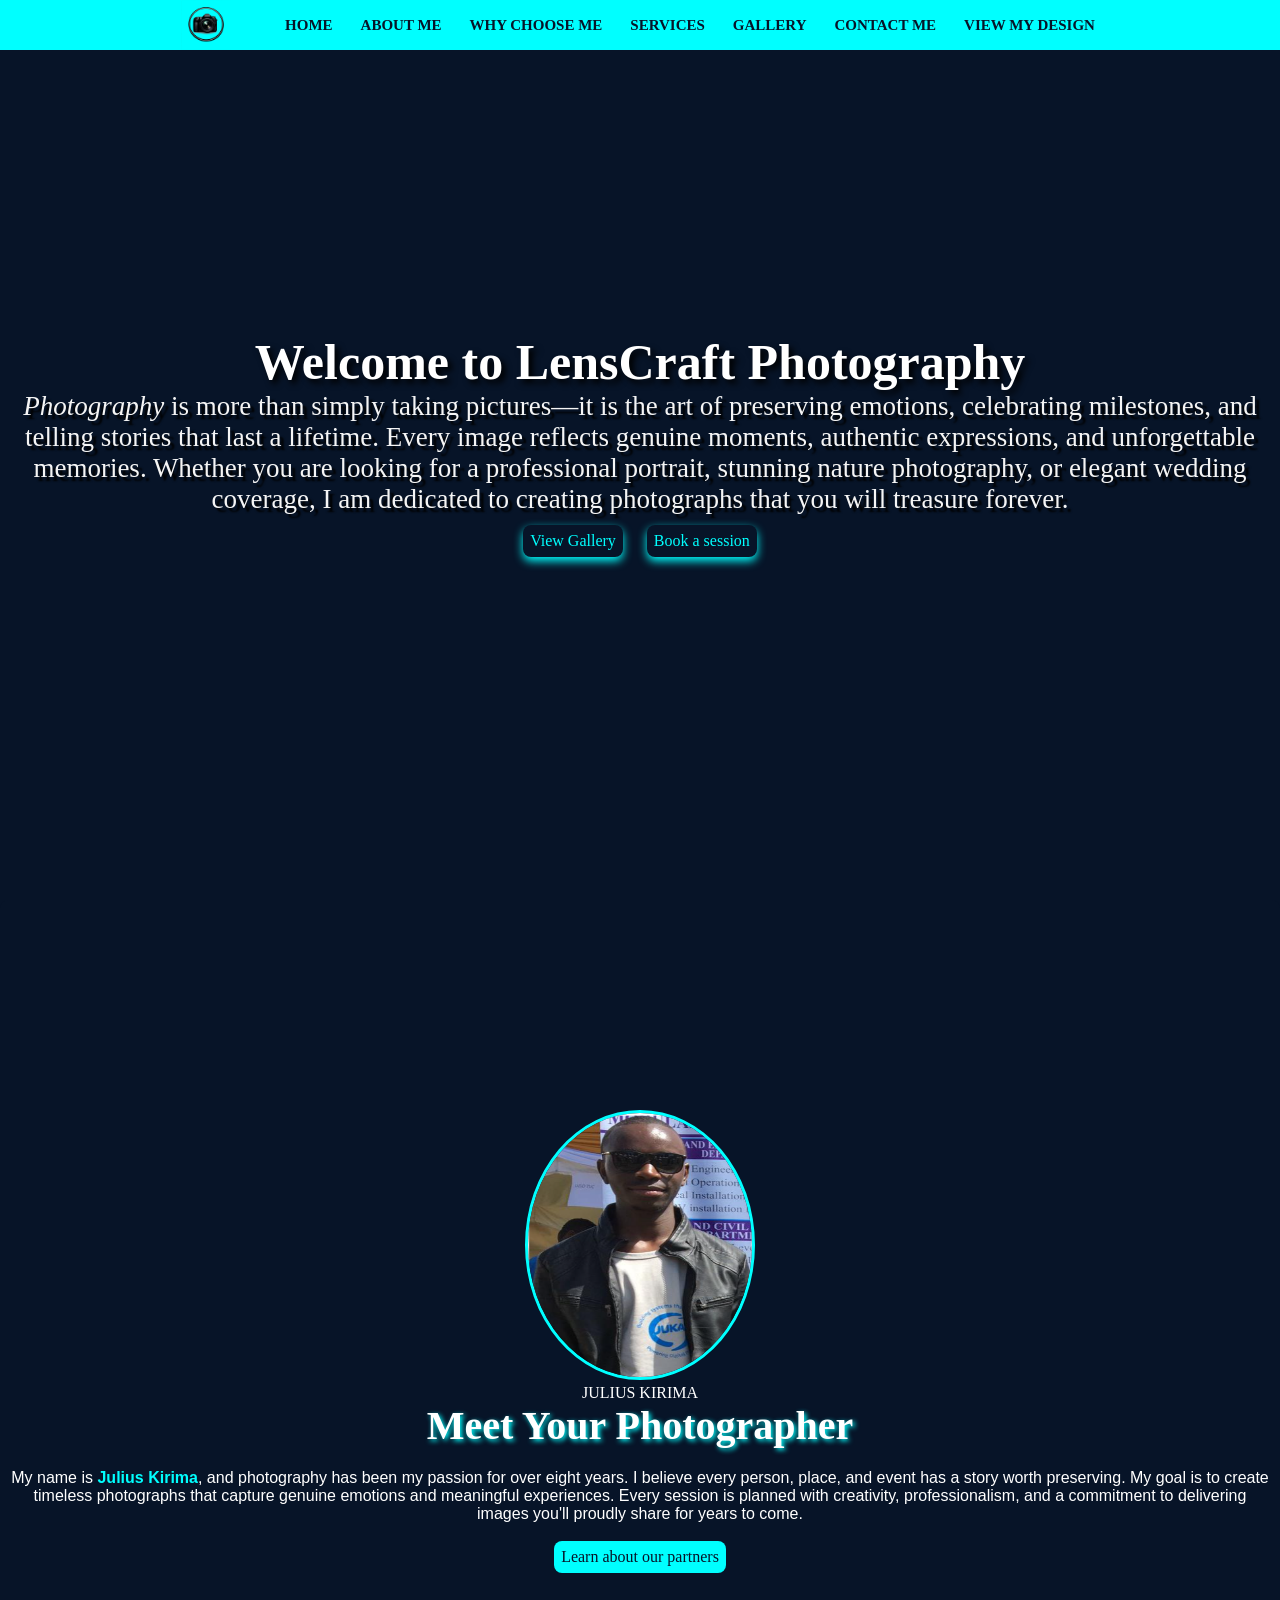
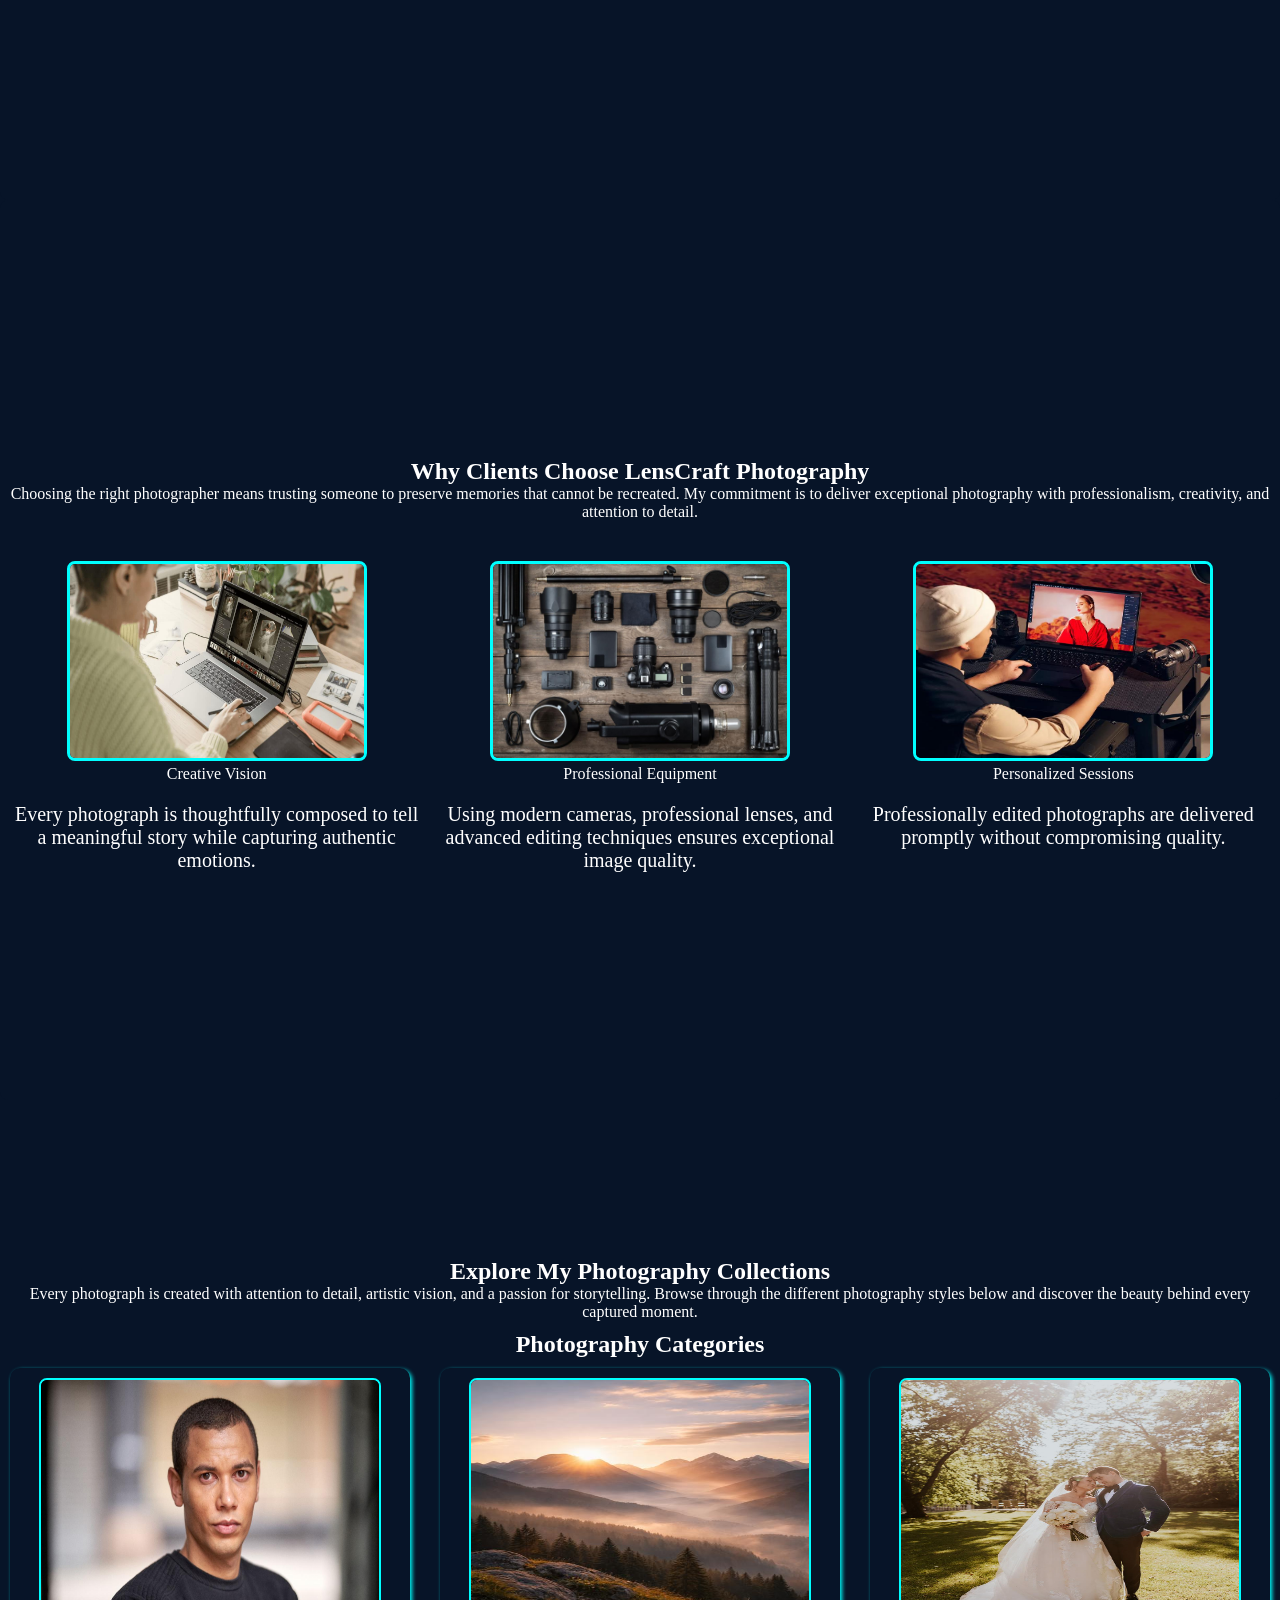
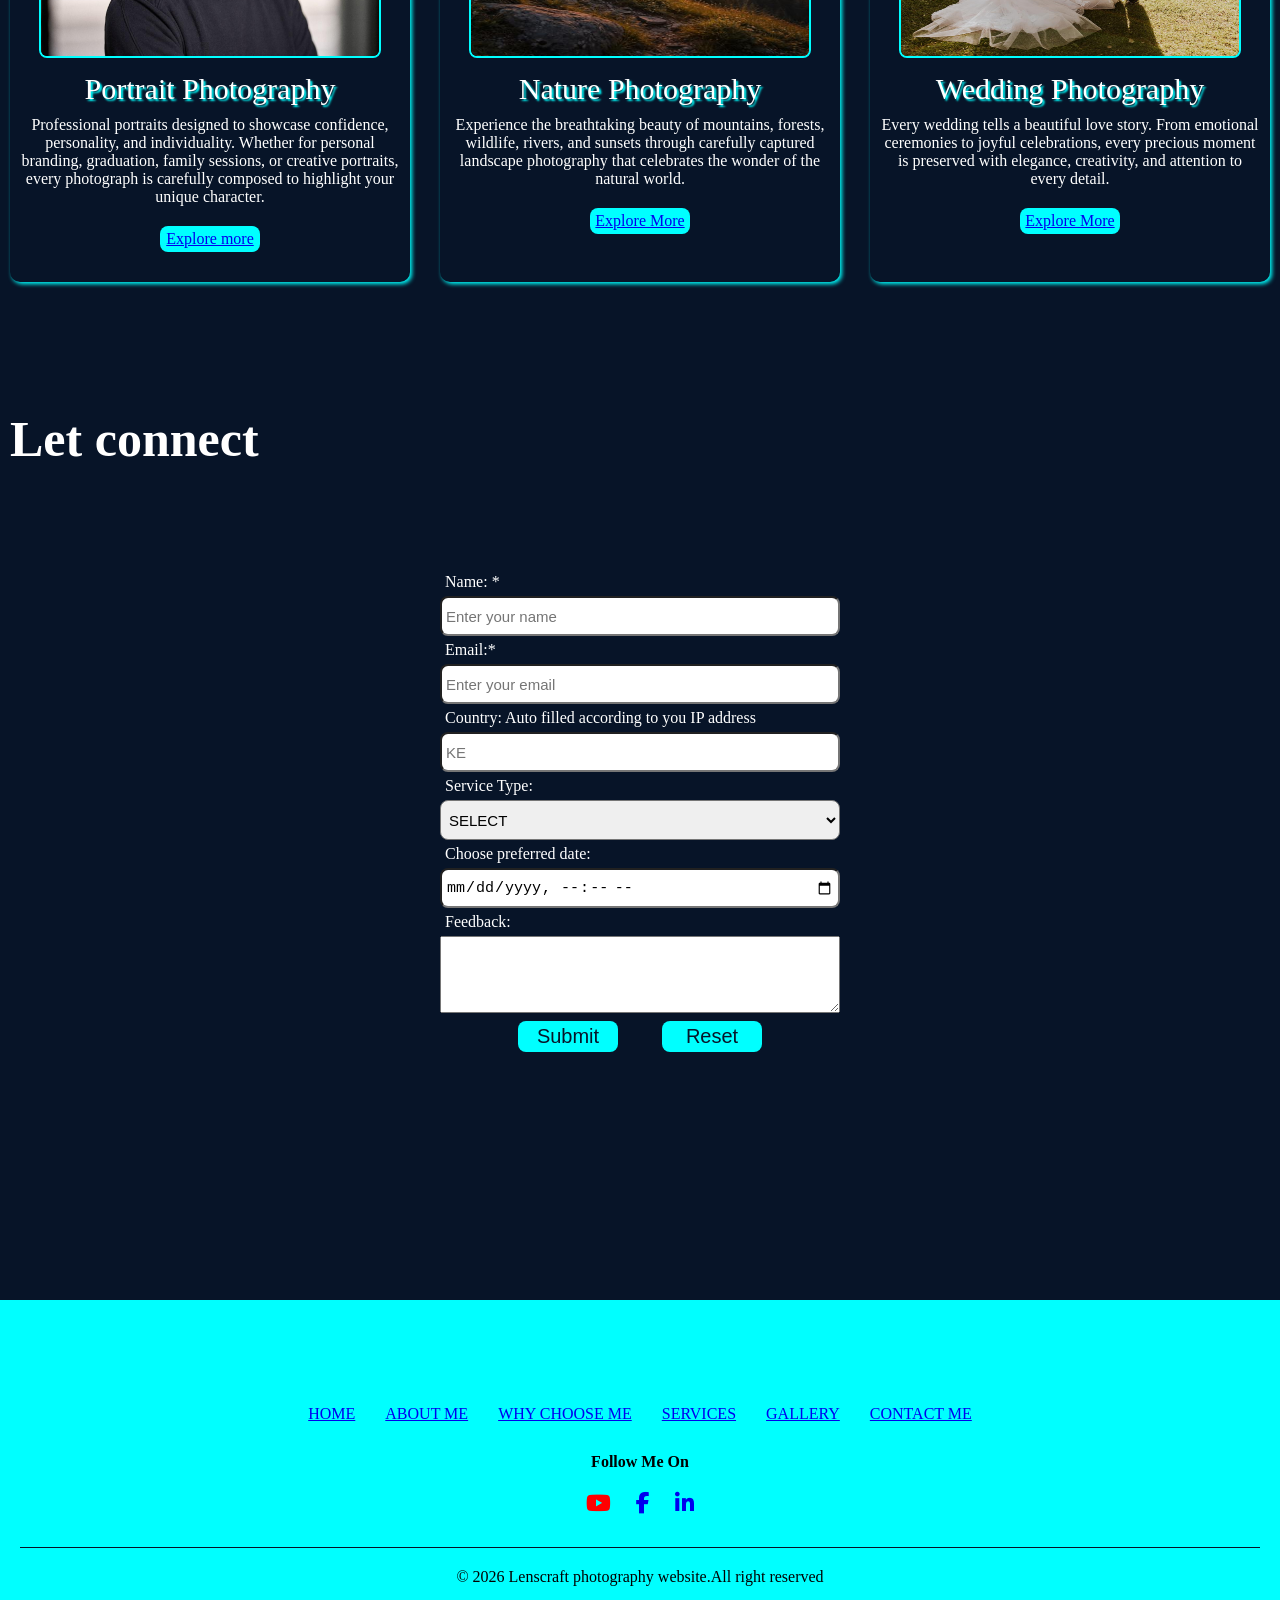
==== index.html @ 9c487fc6 "changing logo and other image directory for them to display" ====
<!DOCTYPE html>
<html lang="en">

    <head>
        <meta charset="UTF-8">
        <meta name="viewport" content="width=device-width, initial-scale=1.0">
        <link rel="shortcut icon" href="../images/favicon.ico" type="image/x-icon">
        <title>Lenscraft photography website</title>

        <link rel="stylesheet" href="./css/styles.css">

        <link rel="stylesheet"
href="https://cdnjs.cloudflare.com/ajax/libs/font-awesome/6.7.2/css/all.min.css">
        
    </head>

    <body>

        <!-- NAV LINKS -->
        <header class="header">
            <div class="log-div">
                <img class="logo" src="./images/logo.png" alt="">
            </div>
            <nav class="nav">
                <ul>
                    <li><a href="#home">HOME</a></li>
                    <li><a href="#about">ABOUT ME</a></li>
                    <li><a href="#whychooseme">WHY CHOOSE ME</a></li>
                    <li><a href="#services">SERVICES</a></li>
                    <li><a href="./gallery.html">GALLERY</a></li>
                    <li><a href="#contact">CONTACT ME</a></li>
                    <li><a href="./design.html">VIEW MY DESIGN</a></li>
                </ul>
            </nav>
        </header>

        <!-- MAIN CONTENT -->

        <main class="main-container">

            <!-- HOME -->
            <section id="home">
                <div class="home">

                    <div class="home-content">

                        <h1 class="welcome-title">
                            Welcome to LensCraft Photography
                        </h1>

                        <p class="welcome-message">
                            <em>Photography</em> is more than simply taking
                            pictures—it is the art of preserving emotions,
                            celebrating milestones, and telling stories that
                            last a lifetime. Every image reflects genuine
                            moments, authentic expressions, and
                            unforgettable memories. Whether you are looking
                            for a
                            professional portrait, stunning nature
                            photography, or elegant wedding coverage, I am
                            dedicated
                            to creating photographs that you will treasure
                            forever.
                        </p>

                        <div class="home btn">
                            <a href="./gallery.html">View Gallery</a>

                            <a href="./index.html#contact">Book a session</a>
                        </div>

                    </div>

                </div>
            </section>

            <!-- ABOUT -->

            <section id="about">
                <div class="about">

                    <div class="about-image">
                        <figure>
                            <img id="about-image" src="/images/about-the-photographer/about.png" alt="AUTHOR IMAGE">
                            <figcaption>JULIUS KIRIMA</figcaption>
                        </figure>
                    </div>

                    <div class="about-p-descr">
                        <h1 class="about-title">Meet Your Photographer </h1>

                        <p class="about-message">
                            My name is <span class="author-name"><strong>Julius Kirima</strong></span>, and photography has been
                            my passion for over eight years. I believe
                            every person, place, and event has a story worth
                            preserving. My goal is to create timeless
                            photographs that capture genuine emotions and
                            meaningful experiences. Every session is
                            planned with creativity, professionalism, and a
                            commitment to delivering images you'll proudly
                            share for years to come.
                        </p>
                    </div>

                    <div class="about-btn">
                        <a href="https://www.jukatech.com"
                            target="_blank">Learn about our partners</a>
                    </div>

                </div>
            </section>

            <!-- WHY CHOOSE ME -->

            <section id="whychooseme">
                <div class="whychooseme">

                    <h1 class="whychooseme-title">Why Clients Choose
                        LensCraft Photography</h1>

                    <p class="whychooseme-message">
                        Choosing the right photographer means trusting someone to preserve memories
                        that cannot be
                        recreated. My commitment is to deliver exceptional
                        photography with professionalism, creativity,
                        and attention to detail.
                    </p>

                    <div class="whychooseme-cards-main">
                        
                            <div class="whychooseme-card">
                                <figure>
                                    <img class="wcm-image" src="/images/why-choose-me/wcm1.png" alt="">
                                    <figcaption>Creative Vision</figcaption>
                                </figure>

                                <p class="whychooseme-card-message">
                                    Every photograph is thoughtfully composed to
                                    tell a meaningful story while capturing
                                    authentic
                                    emotions.
                                </p>
                            </div>

                        
                            <div class="whychooseme-card">
                            <figure>
                                <img class="wcm-image" src="/images/why-choose-me/wcm3.png" alt="">
                                <figcaption>Professional Equipment </figcaption>
                            </figure>

                            <p class="whychooseme-card-message">
                                Using modern cameras, professional lenses,
                                and advanced editing techniques ensures
                                exceptional image quality.
                            </p>
                            </div>

                            <div class="whychooseme-card">
                            <figure>
                                <img class="wcm-image" src="/images/why-choose-me/wcm2.png" alt="">
                                <figcaption>Personalized Sessions </figcaption>
                            </figure>

                            <p class="whychooseme-card-message">
                                Professionally edited photographs are
                                delivered promptly without compromising
                                quality.
                            </p>
                            </div>
                        

                        
                    </div>

                </div>
            </section>

            <!-- SERVICES -->


            <section id="services">
                <div class="services">
                    <h1 class="services-title">Explore My Photography Collections</h1>

                    <p class="services-message">
                        Every photograph is created with attention to detail, artistic vision, and a passion for storytelling.
                        Browse through the different photography styles below and discover the beauty behind every captured moment.
                    </p>

                    <div class="services-cards-main">

                        <h2 class="services-cards-title">Photography Categories</h2>

                        <div class="services-card-submain">

                            <div class="services-card">
                                <figure>
                                    <img class="service-image" src="images/services-images/potrait.png" alt="">
                                    <figcaption>Portrait Photography</figcaption>
                                </figure>
                                
                                <p class="services-card-message">
                                    Professional portraits designed to showcase confidence, personality, and individuality.
                                    Whether for personal branding, graduation, family sessions, or creative portraits, every
                                    photograph is carefully composed to highlight your unique character.
                                </p>

                                <div class="services-btn">
                                    <a href="./gallery.html/#nature">Explore more</a>
                                </div>
                            
                            </div>

                            <div class="services-card">
                                <figure>
                                    <img class="service-image" src="/images/services-images/nature.png" alt="">
                                    <figcaption>Nature Photography</figcaption>
                                </figure>

                                <p class="services-card-message">
                                    Experience the breathtaking beauty of mountains, forests, wildlife, rivers, and sunsets
                                    through carefully captured landscape photography that celebrates the wonder of the natural world.
                                </p>

                                <div class="services-btn">
                                    <a href="./gallery.html/#nature">Explore More</a>
                                </div>
                            </div>

                            <div class="services-card">
                                <figure>
                                    <img class="service-image" src="/images/services-images/wedding.png" alt="">
                                    <figcaption>Wedding Photography</figcaption>
                                </figure>

                                <p class="services-card-message">
                                    Every wedding tells a beautiful love story. From emotional ceremonies to joyful celebrations,
                                    every precious moment is preserved with elegance, creativity, and attention to every detail.
                                </p>

                                <div class="services-btn">
                                    <a href="./gallery.html/#wedding">Explore More</a>
                                </div>
                            </div>

                        </div>
                    </div>
                </div>
            </section>

            <!-- CONTACT -->

            <section id="contact">
                <h1 class="contact-title">Let connect</h1>

                <div class="contact-form">

                    <label for="name" >Name: <span class="mandatory">*</span></label>
                    <input type="text" name="name" placeholder="Enter your name">

                    <label for="email">Email:<span class="mandatory">*</span></label>
                    <input type="email" name="email" placeholder="Enter your email">

                    <label for="country">Country: <span>Auto filled according to you IP address</span></label>
                    <input type="text" name="country" placeholder="KE" readonly>

                    <label for="service_type">Service Type:</label>
                    <select name="" id="contact-select">
                        <option value="">SELECT</option>
                        <option value="">FOR POTRAIT GALLERY</option>
                        <option value="">FOR WEDDING GALLERY</option>
                        <option value="">FOR NATURE GALLERY</option>
                        <option value="">OTHERS</option>
                    </select>

                    <label for="date">Choose preferred date:</label>
                    <input type="datetime-local" name="date">

                    <label for="message">Feedback:</label>
                    <textarea
                        name="message"
                        id="message"
                        placeholder="Tell me about your photography needs....."
                        rows="5"
                        cols="10">
                    </textarea>

                    <div class="contact-btn">
                        <button type="submit">Submit</button>
                    <button type="reset">Reset</button>
                    </div>
                    

                </div>
            </section>


            <!-- TODO  UNCOMMENT STATISTICS PART AND IMPLEMENT STYLES AND CHANGE IT LOCATION {ON TOP OF  CONTACT} -->

            <!-- STATISTICS

            <section id="statistics" class="statistics">

                <div class="statistics-card-main">

                    <h1 class="statistics-title">
                        Photography in Numbers
                    </h1>

                    <div class="statistics-card-submain">

                        <div class="statistics-card">
                            <h1 class="statistics-numbers">250+</h1>
                            <p class="statistics-descri">
                                Photography Sessions Completed
                            </p>
                        </div>

                        <div class="statistics-card">
                            <h1 class="statistics-numbers">1,200+</h1>
                            <p class="statistics-descri">
                                Photos Professionally Edited
                            </p>
                        </div>

                        <div class="statistics-card">
                            <h1 class="statistics-numbers">150+</h1>
                            <p class="statistics-descri">
                                Happy Clients
                            </p>
                        </div>

                        <div class="statistics-card">
                            <h1 class="statistics-numbers">8 years</h1>
                            <p class="statistics-descri">
                                Professional Experience
                            </p>
                        </div>

                    </div>
                </div>
            </section> -->

            <!-- FOOTER -->

            <footer>

                <div class="footer-main">

                    <img src="" alt="">

                    <div class="footer-nav-links">

                        <nav class="nav">
                            <a href="#home">HOME</a>
                            <a href="#about">ABOUT ME</a>
                            <a href="#whychooseme">WHY CHOOSE ME</a>
                            <a href="#services">SERVICES</a>
                            <a href="./gallery.html">GALLERY</a>
                            <a href="#contact">CONTACT ME</a>
                        </nav>

                    </div>

                    <div class="socials">
                        <h4 class="socials-title">Follow Me On</h4>

                        <div class="social-links">
                            <a href="https://www.youtube.com/channel/UC29_c5T62keqrEcBODgGKAg" target="_blank">
                                <i class="fa-brands fa-youtube"></i>
                            </a>

                            <a href="https://www.facebook.com/people/JUKA/61587503739436/"  target="_blank">
                                <i class="fa-brands fa-facebook-f"></i>
                            </a>

                            <a href="https://www.linkedin.com/in/julius-kirima-324525351/?isSelfProfile=false"  target="_blank">
                                <i class="fa-brands fa-linkedin-in"></i>
                            </a>
                        </div>
                    </div>

                    <div class="copyrights">
                        <p class="copyright-des">
                            &copy; 2026 Lenscraft photography website.All right reserved
                        </p>
                    </div>

                </div>

            </footer>

        </main>

    </body>

</html>
---- css/styles.css ----
:root {
    --secondary-color :aqua;
    --primary-color:#071428;
    --bg-color:#ffffff ;
    --margin:0 auto;
    --margin-1:0;
    --padding-1:0;
}

* {
    box-sizing: border-box;
    padding: var(--padding-1);
    margin: var(--margin-1);
    
}

body {
    background-color: var(--primary-color);
}

.header {
    display: flex;
    background-color: var(--secondary-color);
    justify-content: center;
    align-items: center;

    /* FIXED HEADER */
    position: fixed;
    top: 0;
    left: 0;
    width: 100%;
    z-index: 1000;
    
    
}
nav ul {
    display: flex;
    gap: 20px;
}

.logo {
    width: 50px;
    height: 50px;
    margin-right: 50px;
    float: left;
}



nav ul li {
    list-style-type: none;
}

nav ul li a {
    text-decoration: none;
    padding: 4px;
    font-size: 15px;
    color: var(--primary-color);
    font-weight: 800;
    
}

nav ul li a:hover {
    background-color: var(--primary-color);
    color: white;
    padding: 7px;
    border-radius: 8px;
    
}



/* MAIN CONTENT */
.main-container {
    background-color:var(--primary-color);
    width: 100%;
}

/* HOME */

#home {
    background-image: url(../images/landing-page/landing.png);
    height: 100vh;
    background-size: cover;
    background-position: center;
    background-repeat: no-repeat;

    display: flex;
    justify-content: center;
    align-items: center;
    
}

.home-content {
    text-align: center;
    
}

.home-content h1 {
    color: #ffffff;
    font-size: 50px;
    text-shadow: 4px 4px 6px black;


}

.home-content p {
    color: #f5f5f5;
    font-size: 27px;
    text-shadow: 4px 4px 2px black;
}



.home-content a {
    text-decoration: none;
    color:var(--secondary-color);
    background-color: var(--primary-color);
    padding: 7px;
    border-radius: 8px;
    display: inline-block;
    margin: 10px 10px;
    box-shadow: 0px 4px 10px var(--secondary-color);
    
}


/* ABOUT */

#about {
    min-height: 100vh;
    background-color: var(--primary-color);
    display: flex;
    justify-content: center;
    align-items: center;
    
    border-radius: 8px;
    padding: 10px;
           
}

.about {
    text-align: center;
    color: white;
    
}

.author-name {
    color: var(--secondary-color);
}

.about-title {
    font-size: 40px;
    text-shadow: 2px 2px 5px var(--secondary-color);
}                    

#about-image {
    width: 230px;
    height: 270px;
    border-radius: 50%;
    border: 3px solid var(--secondary-color);
    
}

.about-btn a {
    display: inline-block;
    background-color: var(--secondary-color);
    padding: 7px;
    border-radius: 8px;
    margin: 18px 0;
    text-decoration: none;
    color: var(--primary-color);

}


.about-message {
    display: inline-block;
    margin-top: 20px;
    font-family: 'Trebuchet MS', 'Lucida Sans Unicode', 'Lucida Grande', 'Lucida Sans', Arial, sans-serif;
}


/* WHY CHOOSE ME */

#whychooseme {
    min-height: 100vh;
    background-color: var(--primary-color);
    display: flex;
    justify-content: center;
    align-items: center;
    
    border-radius: 8px;
    padding: 10px;
    
}

.whychooseme {
    text-align: center;
    color: white;
}

.whychooseme-title {
    margin-top: 30px;
}

.whychooseme-message {
    
}

.whychooseme-cards-main{
    display: grid;
    grid-template-columns: repeat(auto-fit , minmax(300px, 1fr));
    gap: 10px;
    margin-top: 40px;
    
    

}

.whychooseme-card {

}

.whychooseme-card figcaption{
    
}

.whychooseme-card-message {
    font-size: 20px;
    margin-top: 20px;
}

.wcm-image {
    width: 300px;
    height: 200px;
    border: 3px solid var(--secondary-color);
    border-radius: 8px;

}

/* SERVICES */

#services {

    min-height: 100vh;
    background-color: var(--primary-color);
    display: flex;
    justify-content: center;
    align-items: center;
    
    
    padding: 10px;

}

.services {

    text-align: center;
    color: white;

}

.services-title {
    
    margin-top: 40px;

}

.services-message {

    
}



.services-cards-main {

    


}

.services-cards-title {

    margin: 10px;
}

.services-card-submain {

    display: grid; 
    grid-template-columns: repeat(auto-fit , minmax(300px , 1fr));
    gap: 30px;

}

.services-card {

    padding: 10px;
    box-shadow: 2px 2px 4px var(--secondary-color);
    border-radius: 10px;

}

.service-image {

    width:90% ;
    height: 280px;
    border-radius:8px ;
    border: 2px solid var(--secondary-color);

}

.services-card figcaption {
    margin: 10px;
    font-size: 30px;
    text-shadow: 2px 2px 2px var(--secondary-color);

}

.services-card-message {

}

.services-btn {
    background-color: var(--secondary-color);
    width: 100px;
    padding: 4px;
    margin: 20px auto;
    border-radius: 8px;

}

/* CONTACT */

#contact {

    min-height: 100vh;
    background-color: var(--primary-color);
    /* display: flex;
    justify-content: center;
    align-items: center; */
    
    
    
    padding: 10px;

}

.contact-title {
    margin: 0 auto;
    font-size: 50px;
    color: white;
}

.contact-form {

    color: white;
    display: flex;
    justify-content: center;
    
    flex-direction: column;
    width: 400px;

    margin: 100px auto;

    
}

.contact-form label {
    margin: 5px;
}

.contact-form input,#contact-select {
    padding: 4px;
    width: 400px;
    border-radius: 8px;
    height: 40px;
    font-size: 15px;
}


.contact-btn {
    margin: 8px auto;
    
}


.contact-btn button {
    padding: 4px;
    margin: 0 20px;
    width: 100px;
    font-size: 20px;
    background-color: var(--secondary-color);
    color: var(--primary-color);
    border: none;
    border-radius: 8px;
}

/* FOOTER */

.footer-main {
    min-height: 40vh;
    background-color: aqua;
    display: flex;
    flex-direction: column;
    justify-content: center;
    align-items: center;
    gap: 30px;
    padding: 50px 20px;
    
}

.footer-nav-links .nav {
    display: flex;
    gap: 30px;
    justify-content: center;
    flex-wrap: wrap;
}

.socials {
    text-align: center;
}

.socials {
    text-align: center;
}

.socials-title {
    margin-bottom: 20px;
}

.social-links {
    display: flex;
    justify-content: center;
    gap: 25px;
}

.social-links a {
   
    font-size: 22px;
    transition: 0.3s ease;
}

.fa-youtube {
    color: red;
}

.copyrights {
    text-align: center;
    width: 100%;
    border-top: 1px solid var(--primary-color);
    padding-top: 20px;
}


/* GALLERY */





.portraits,
.nature,
.wedding {
    display: grid;
    grid-template-columns: repeat(auto-fit, minmax(280px, 1fr));
    gap: 20px;
    margin-bottom: 40px;
}


.portraits-image-cards,
.nature-image-cards,
.wedding-image-cards {
    
    overflow: hidden;
    border-radius: 15px;
    cursor: pointer;
    box-shadow: 0 5px 10px var(--secondary-color);
}


.portraits-image-cards img,
.nature-image-cards img,
.wedding-image-cards img {
    width: 100%;
    height: 350px;
    object-fit: cover;
    
}


/* PROJECT DESIGN */

.design-main {
    min-height: 100vh;
    background-color: var(--primary-color);
    color: white;
    padding: 50px 20px;
}

.design-section,
.design-notes,
.development-steps {
    width: 1100px;
    margin: 0 auto 50px;
    text-align: center;
}

.design-section h1,
.design-notes h2,
.development-steps h2 {
    margin-bottom: 20px;
    color: var(--secondary-color);
}

.design-section p {
    width: 800px;
    margin: 0 auto 30px;
    line-height: 1.2;
    font-size: 21px;
}

.design-image {
    width: 80%;
    
    border: 4px solid var(--secondary-color);
    border-radius: 10px;
    box-shadow: 0 8px 20px var(--secondary-color);
}

.design-notes ul,.development-steps ol {
    width: 700px;
    margin: 30px auto;
    text-align: left;
    
    font-size: 20px;
    background: rgba(255,255,255,.05);
    padding: 30px 50px;
    border-left: 5px solid var(--secondary-color);
    border-radius: 8px;
}

.design-notes li,
.development-steps li {
    margin-bottom: 10px;
}
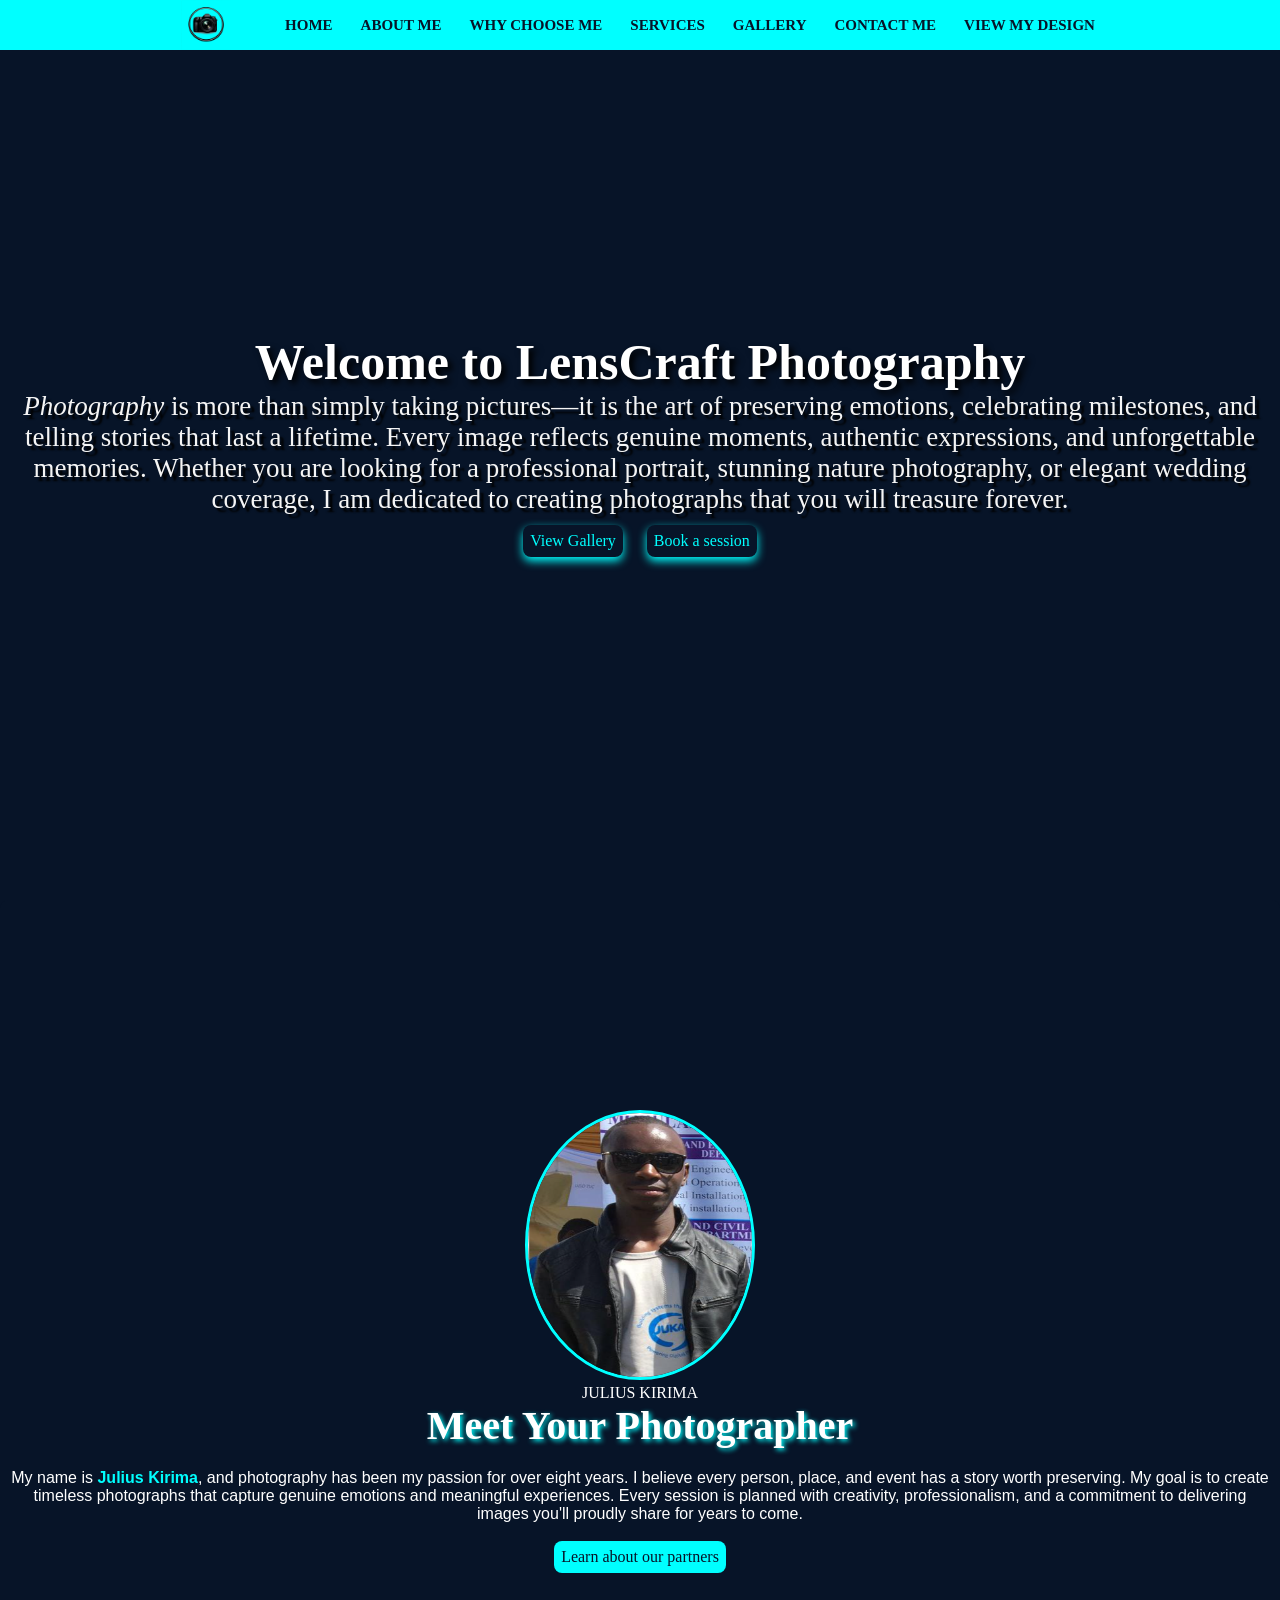
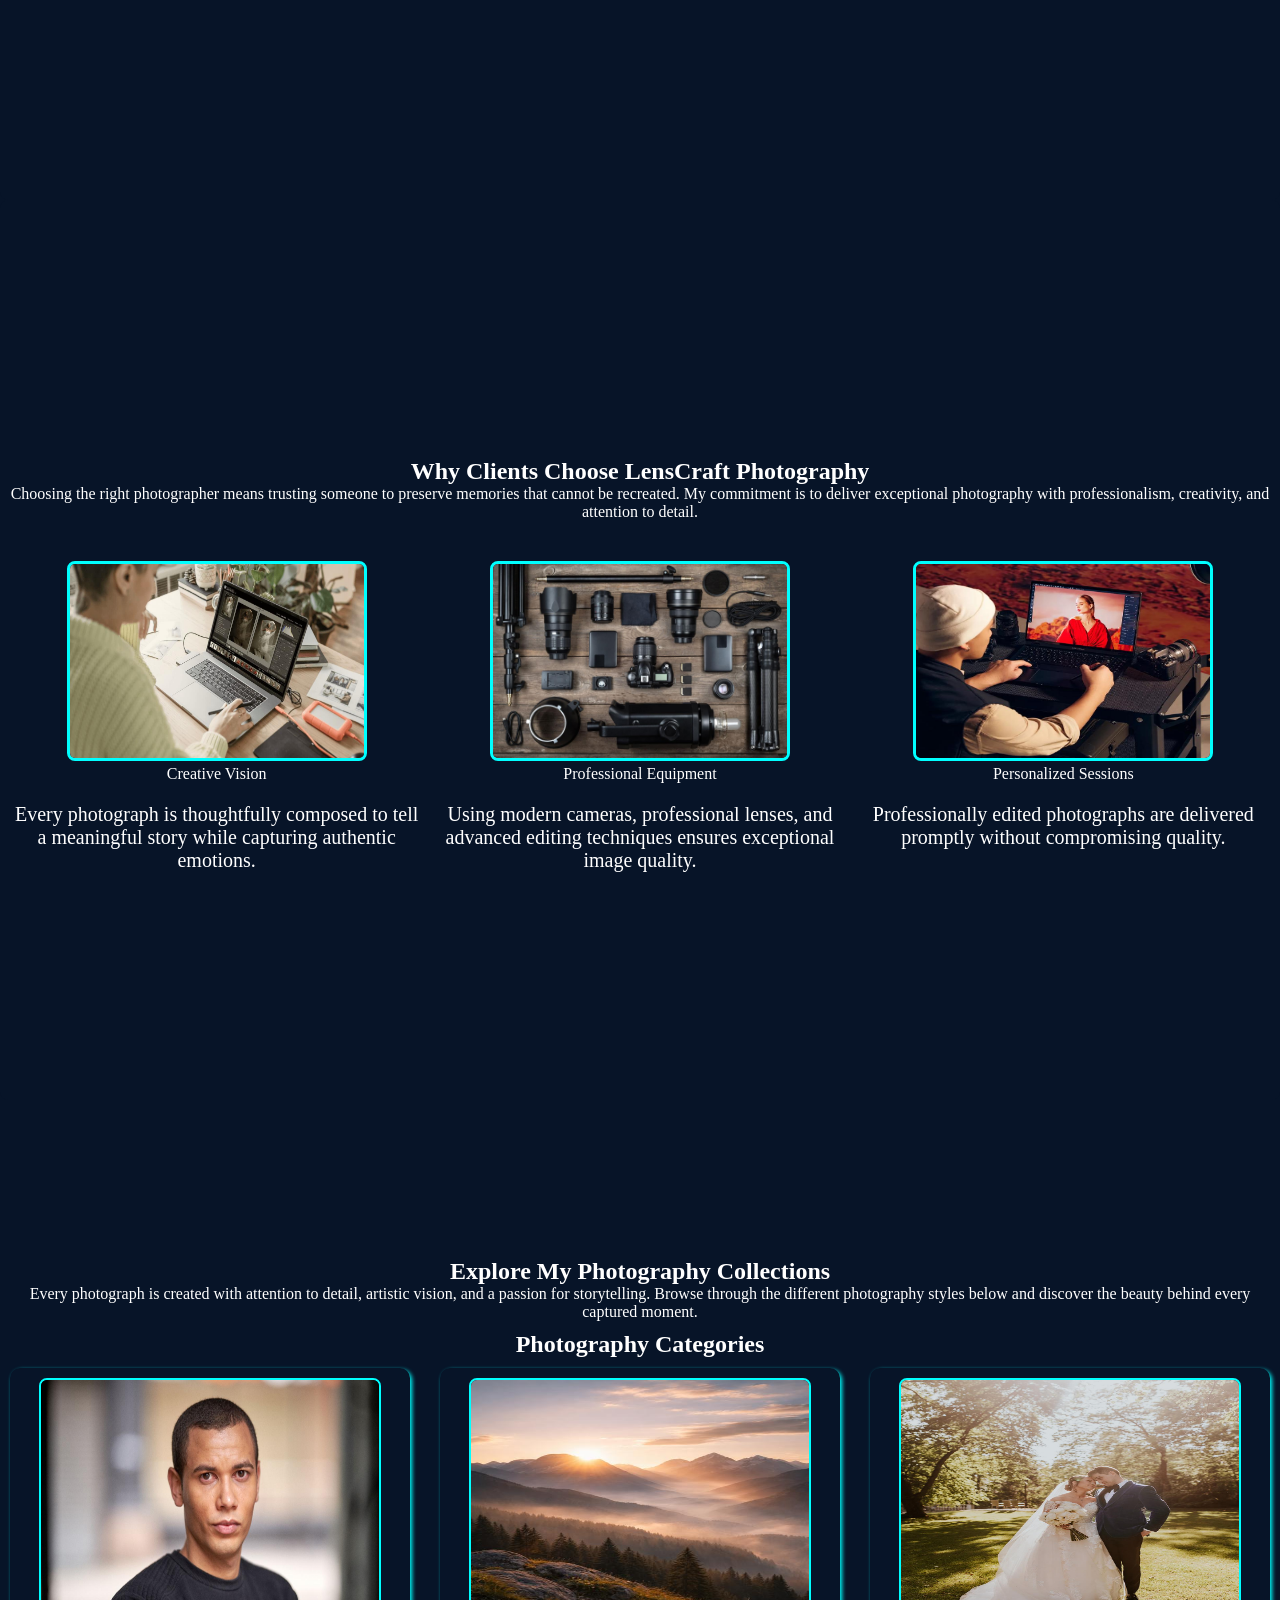
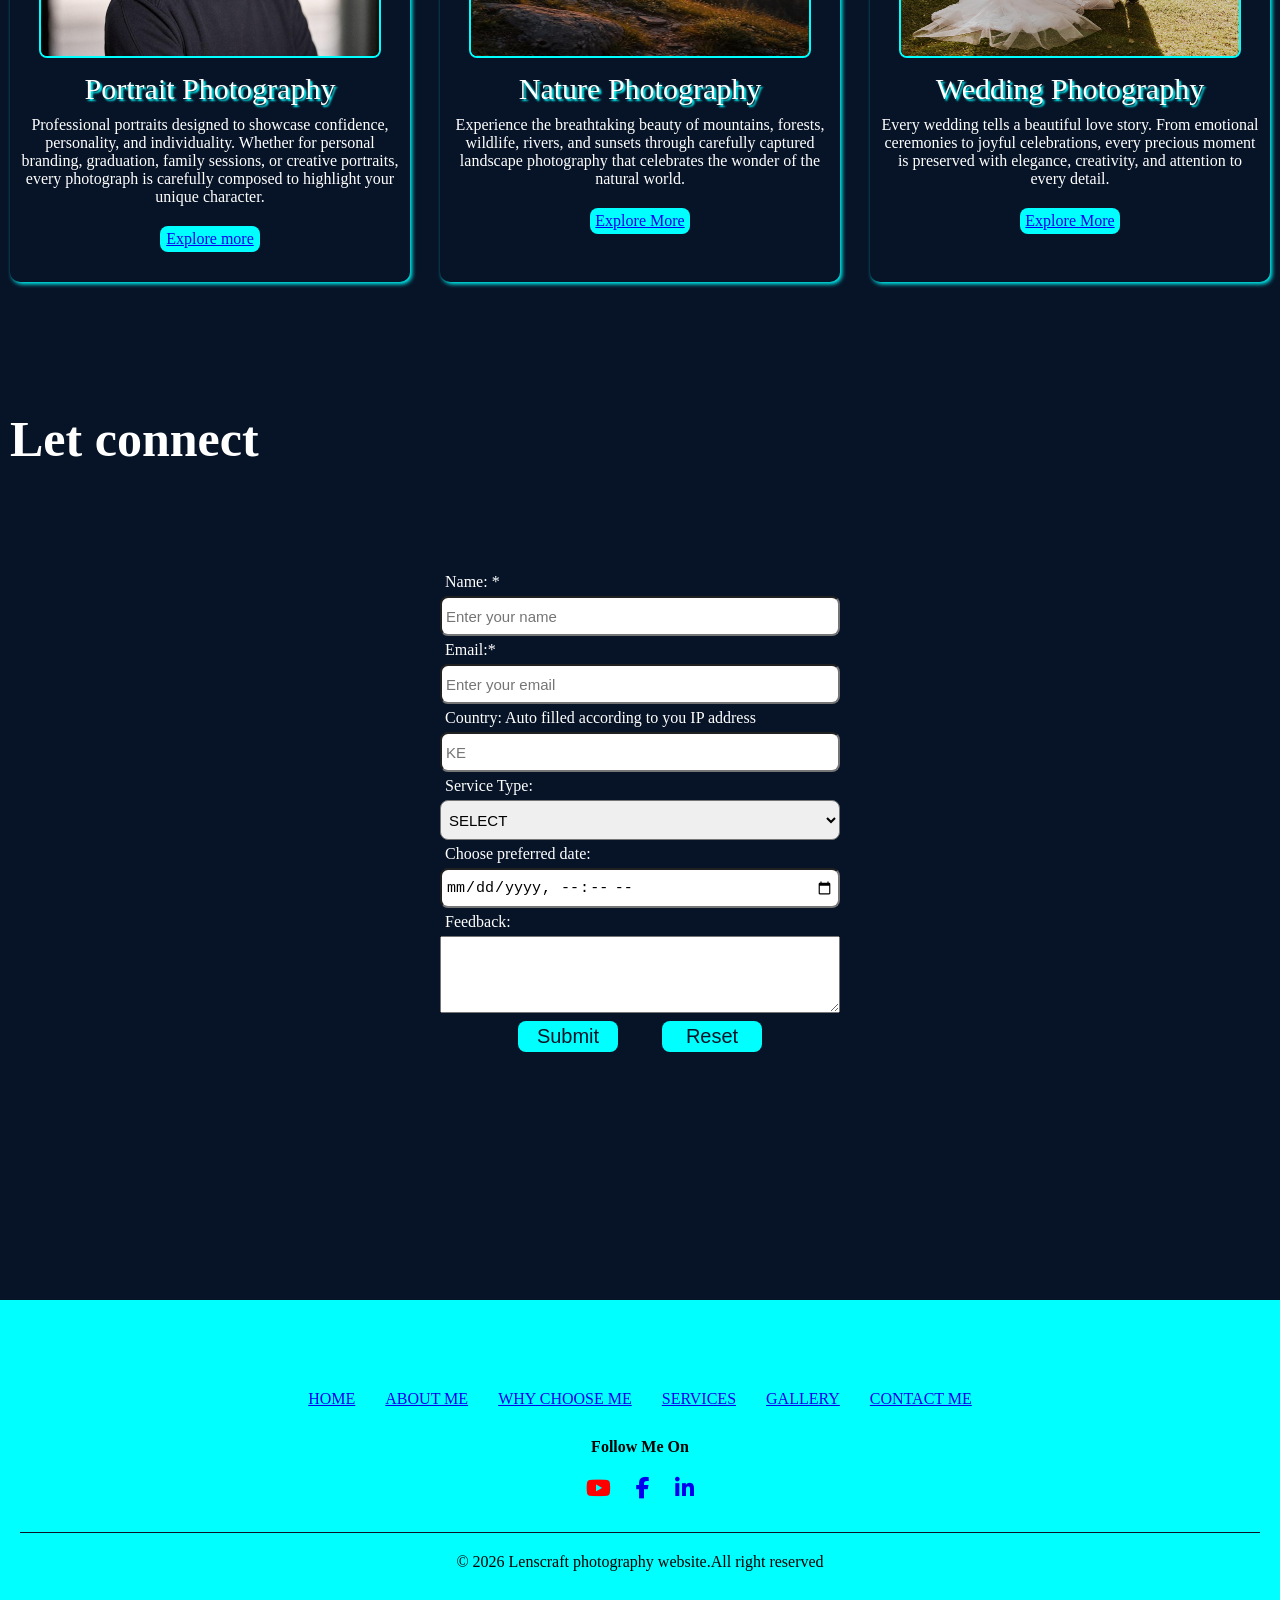
==== commit a6bdf498: "Add alt attributes to all images and adjust top margins for gallery sections" ====
--- a/index.html
+++ b/index.html
@@ -4,10 +4,10 @@
     <head>
         <meta charset="UTF-8">
         <meta name="viewport" content="width=device-width, initial-scale=1.0">
-        <link rel="shortcut icon" href="../images/favicon.ico" type="image/x-icon">
+        <link rel="shortcut icon" href="images/favicon.ico" type="image/x-icon">
         <title>Lenscraft photography website</title>
 
-        <link rel="stylesheet" href="./css/styles.css">
+        <link rel="stylesheet" href="css/styles.css">
 
         <link rel="stylesheet"
 href="https://cdnjs.cloudflare.com/ajax/libs/font-awesome/6.7.2/css/all.min.css">
@@ -19,7 +19,7 @@
         <!-- NAV LINKS -->
         <header class="header">
             <div class="log-div">
-                <img class="logo" src="./images/logo.png" alt="">
+                <img class="logo" src="images/logo.png" alt="LOGO">
             </div>
             <nav class="nav">
                 <ul>
@@ -81,7 +81,7 @@
 
                     <div class="about-image">
                         <figure>
-                            <img id="about-image" src="/images/about-the-photographer/about.png" alt="AUTHOR IMAGE">
+                            <img id="about-image" src="images/about-the-photographer/about.png" alt="AUTHOR IMAGE">
                             <figcaption>JULIUS KIRIMA</figcaption>
                         </figure>
                     </div>
@@ -130,7 +130,7 @@
                         
                             <div class="whychooseme-card">
                                 <figure>
-                                    <img class="wcm-image" src="/images/why-choose-me/wcm1.png" alt="">
+                                    <img class="wcm-image" src="images/why-choose-me/wcm1.png" alt="CREATIVE VISION IMAGE">
                                     <figcaption>Creative Vision</figcaption>
                                 </figure>
 
@@ -145,7 +145,7 @@
                         
                             <div class="whychooseme-card">
                             <figure>
-                                <img class="wcm-image" src="/images/why-choose-me/wcm3.png" alt="">
+                                <img class="wcm-image" src="images/why-choose-me/wcm3.png" alt="Professional Equipment image">
                                 <figcaption>Professional Equipment </figcaption>
                             </figure>
 
@@ -158,7 +158,7 @@
 
                             <div class="whychooseme-card">
                             <figure>
-                                <img class="wcm-image" src="/images/why-choose-me/wcm2.png" alt="">
+                                <img class="wcm-image" src="images/why-choose-me/wcm2.png" alt="Personalized Sessions image">
                                 <figcaption>Personalized Sessions </figcaption>
                             </figure>
 
@@ -196,7 +196,7 @@
 
                             <div class="services-card">
                                 <figure>
-                                    <img class="service-image" src="images/services-images/potrait.png" alt="">
+                                    <img class="service-image" src="images/services-images/potrait.png" alt="Portrait Photography image">
                                     <figcaption>Portrait Photography</figcaption>
                                 </figure>
                                 
@@ -214,7 +214,7 @@
 
                             <div class="services-card">
                                 <figure>
-                                    <img class="service-image" src="/images/services-images/nature.png" alt="">
+                                    <img class="service-image" src="images/services-images/nature.png" alt="Nature Photography image">
                                     <figcaption>Nature Photography</figcaption>
                                 </figure>
 
@@ -230,7 +230,7 @@
 
                             <div class="services-card">
                                 <figure>
-                                    <img class="service-image" src="/images/services-images/wedding.png" alt="">
+                                    <img class="service-image" src="images/services-images/wedding.png" alt="Wedding Photography image">
                                     <figcaption>Wedding Photography</figcaption>
                                 </figure>
 
@@ -348,7 +348,7 @@
 
                 <div class="footer-main">
 
-                    <img src="" alt="">
+                    <!-- <img src="" alt=""> -->
 
                     <div class="footer-nav-links">
 
--- a/css/styles.css
+++ b/css/styles.css
@@ -79,7 +79,7 @@
 /* HOME */
 
 #home {
-    background-image: url(../images/landing-page/landing.png);
+    background-image: url(images/landing-page/landing.png);
     height: 100vh;
     background-size: cover;
     background-position: center;
@@ -466,7 +466,8 @@
     display: grid;
     grid-template-columns: repeat(auto-fit, minmax(280px, 1fr));
     gap: 20px;
-    margin-bottom: 40px;
+    margin-bottom: 70px;
+    margin-top: 90px;
 }
 
 
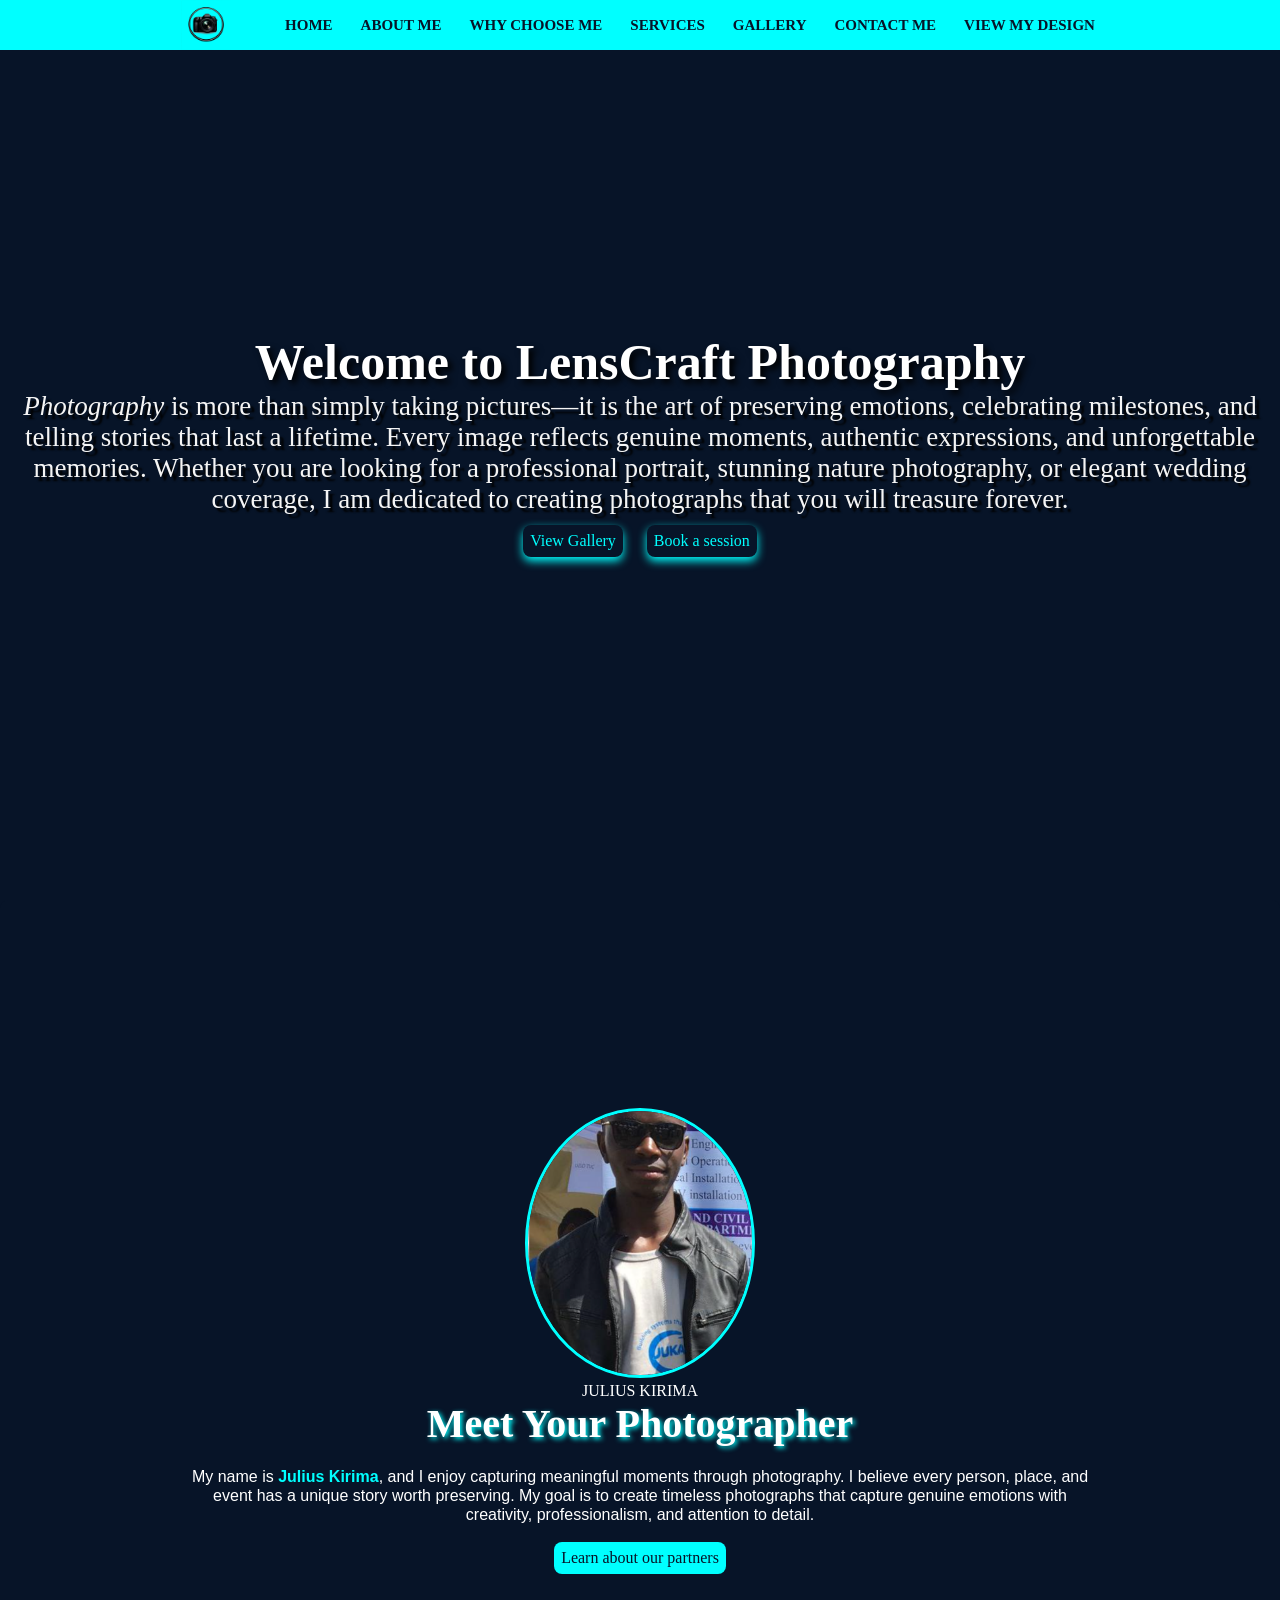
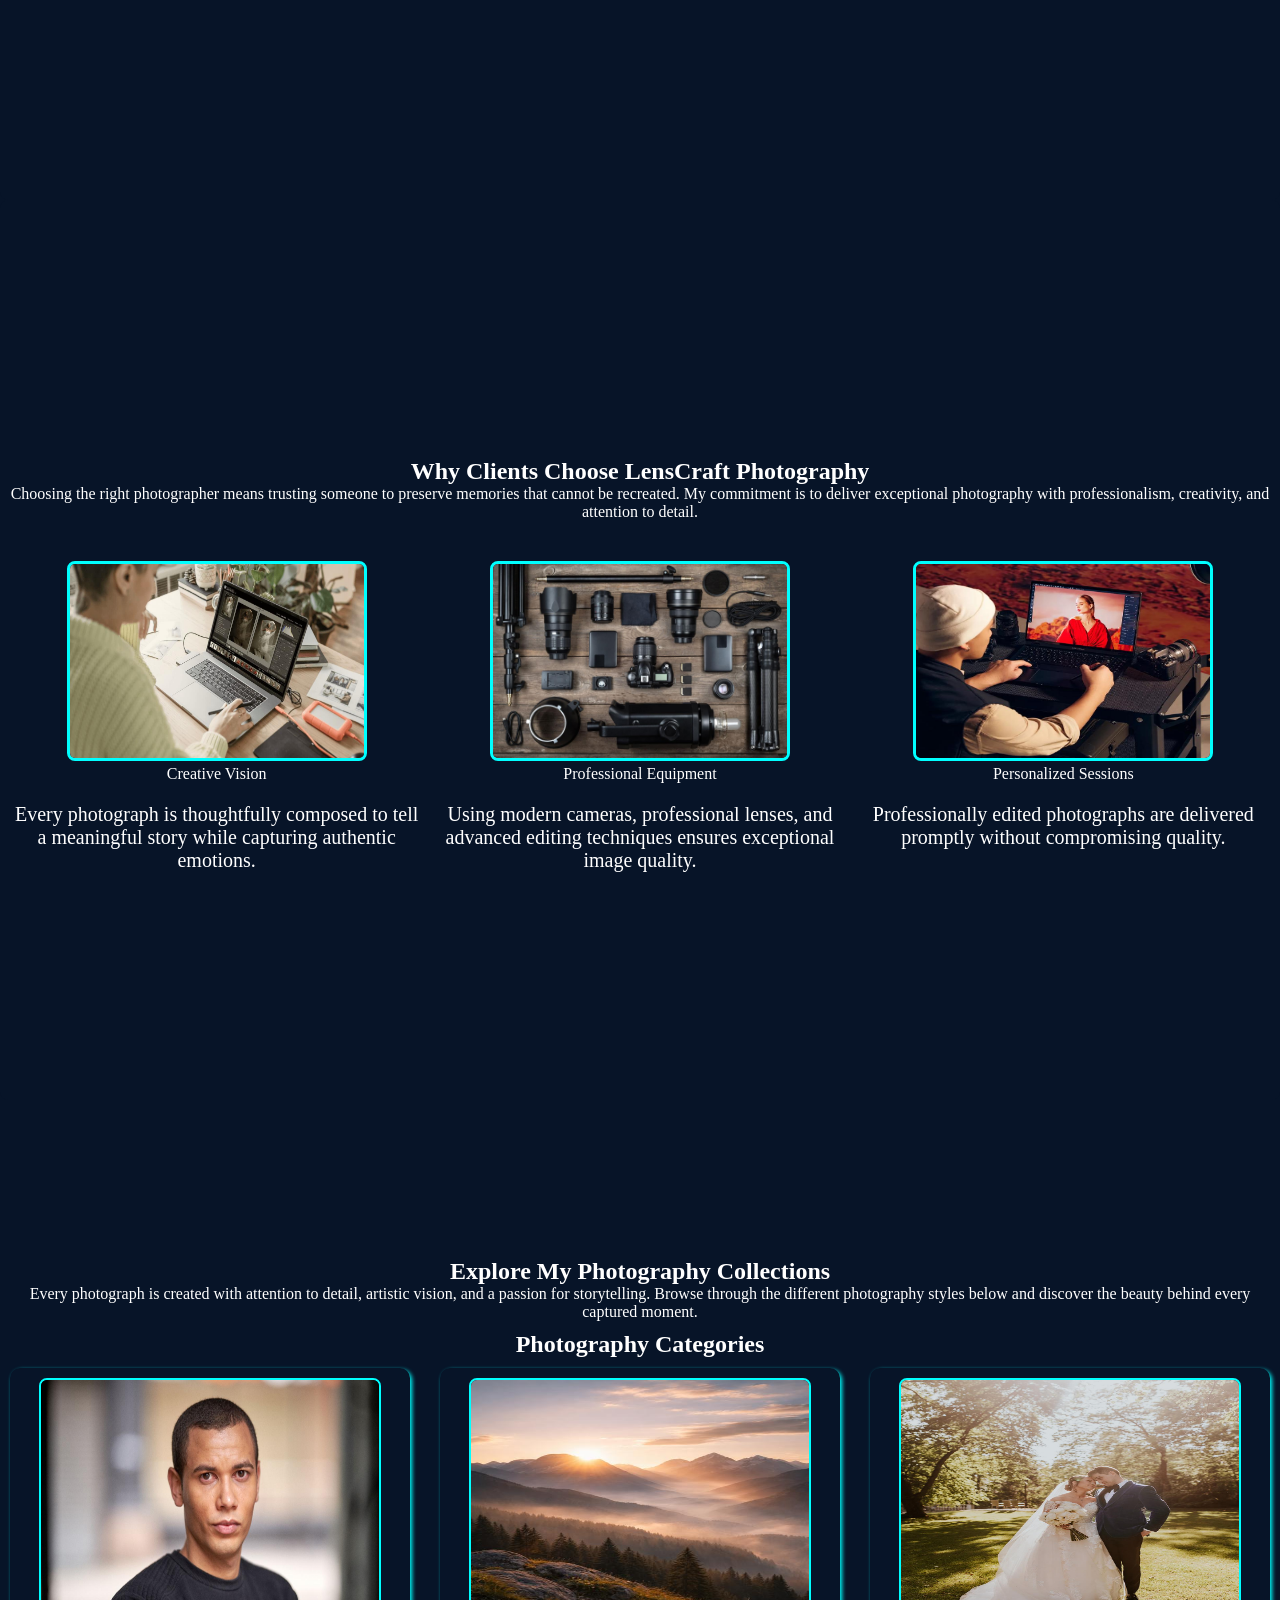
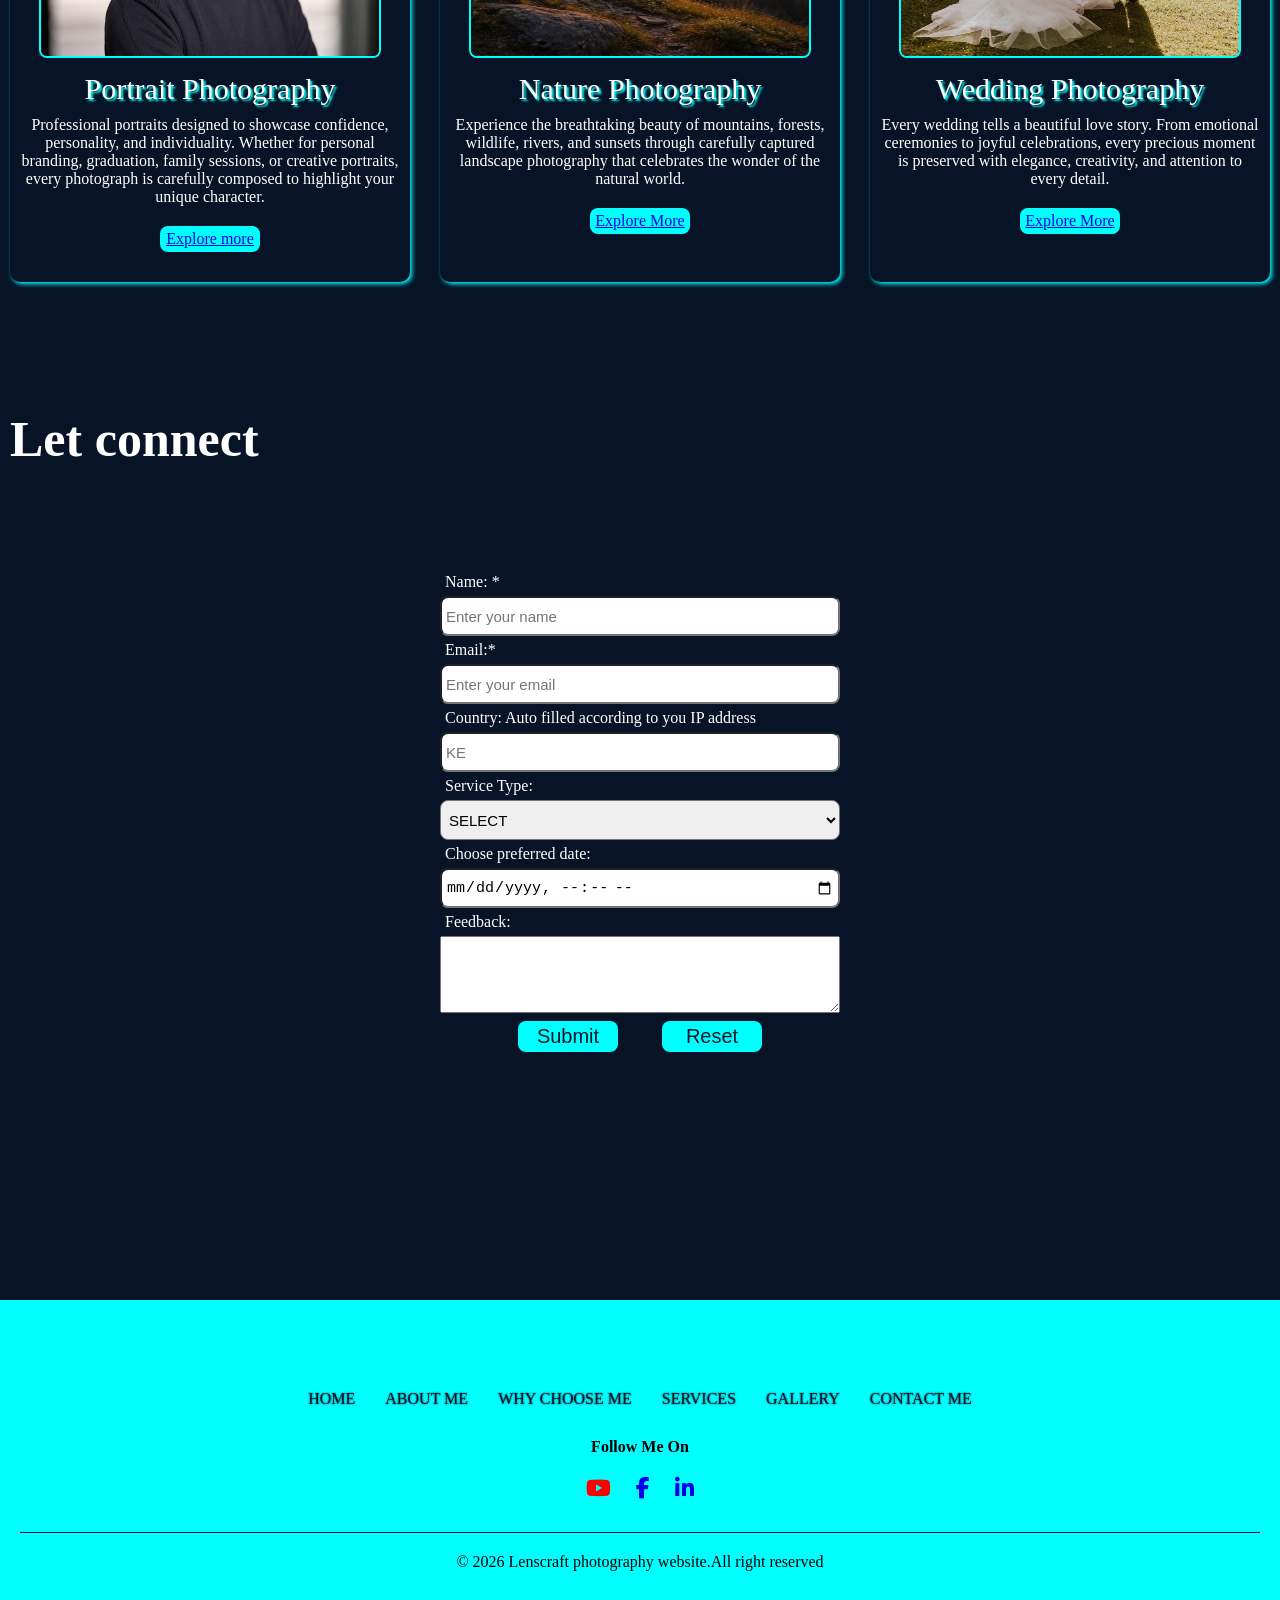
==== commit 8bcf59af: "Change image type/format from png to webp  for the  home background image and change about paragraph" ====
--- a/index.html
+++ b/index.html
@@ -90,15 +90,7 @@
                         <h1 class="about-title">Meet Your Photographer </h1>
 
                         <p class="about-message">
-                            My name is <span class="author-name"><strong>Julius Kirima</strong></span>, and photography has been
-                            my passion for over eight years. I believe
-                            every person, place, and event has a story worth
-                            preserving. My goal is to create timeless
-                            photographs that capture genuine emotions and
-                            meaningful experiences. Every session is
-                            planned with creativity, professionalism, and a
-                            commitment to delivering images you'll proudly
-                            share for years to come.
+                            My name is <span class="author-name"><strong>Julius Kirima</strong></span>, and I enjoy capturing meaningful moments through photography. I believe every person, place, and event has a unique story worth preserving. My goal is to create timeless photographs that capture genuine emotions with creativity, professionalism, and attention to detail.
                         </p>
                     </div>
 
--- a/css/styles.css
+++ b/css/styles.css
@@ -59,7 +59,7 @@
     font-weight: 800;
     
 }
-
+.footer-nav-links .nav a:hover,
 nav ul li a:hover {
     background-color: var(--primary-color);
     color: white;
@@ -79,7 +79,7 @@
 /* HOME */
 
 #home {
-    background-image: url(images/landing-page/landing.png);
+    background-image: url(../images/landing-page/landing.webp);
     height: 100vh;
     background-size: cover;
     background-position: center;
@@ -159,7 +159,7 @@
     height: 270px;
     border-radius: 50%;
     border: 3px solid var(--secondary-color);
-    
+    object-fit: cover;
 }
 
 .about-btn a {
@@ -175,7 +175,10 @@
 
 
 .about-message {
+    width: 900px;
     display: inline-block;
+    margin: auto;
+    line-height: 1.2;
     margin-top: 20px;
     font-family: 'Trebuchet MS', 'Lucida Sans Unicode', 'Lucida Grande', 'Lucida Sans', Arial, sans-serif;
 }
@@ -416,6 +419,19 @@
     gap: 30px;
     justify-content: center;
     flex-wrap: wrap;
+    
+}
+
+.footer-nav-links .nav a {
+    text-decoration: none;
+    color: var(--primary-color);
+    text-shadow: 0px 0px 2px var(--primary-color);
+    
+}
+
+.footer-nav-links .nav a:hover {
+    padding: 1px;
+    margin: 0;
 }
 
 .socials {
@@ -437,6 +453,8 @@
 }
 
 .social-links a {
+
+    
    
     font-size: 22px;
     transition: 0.3s ease;
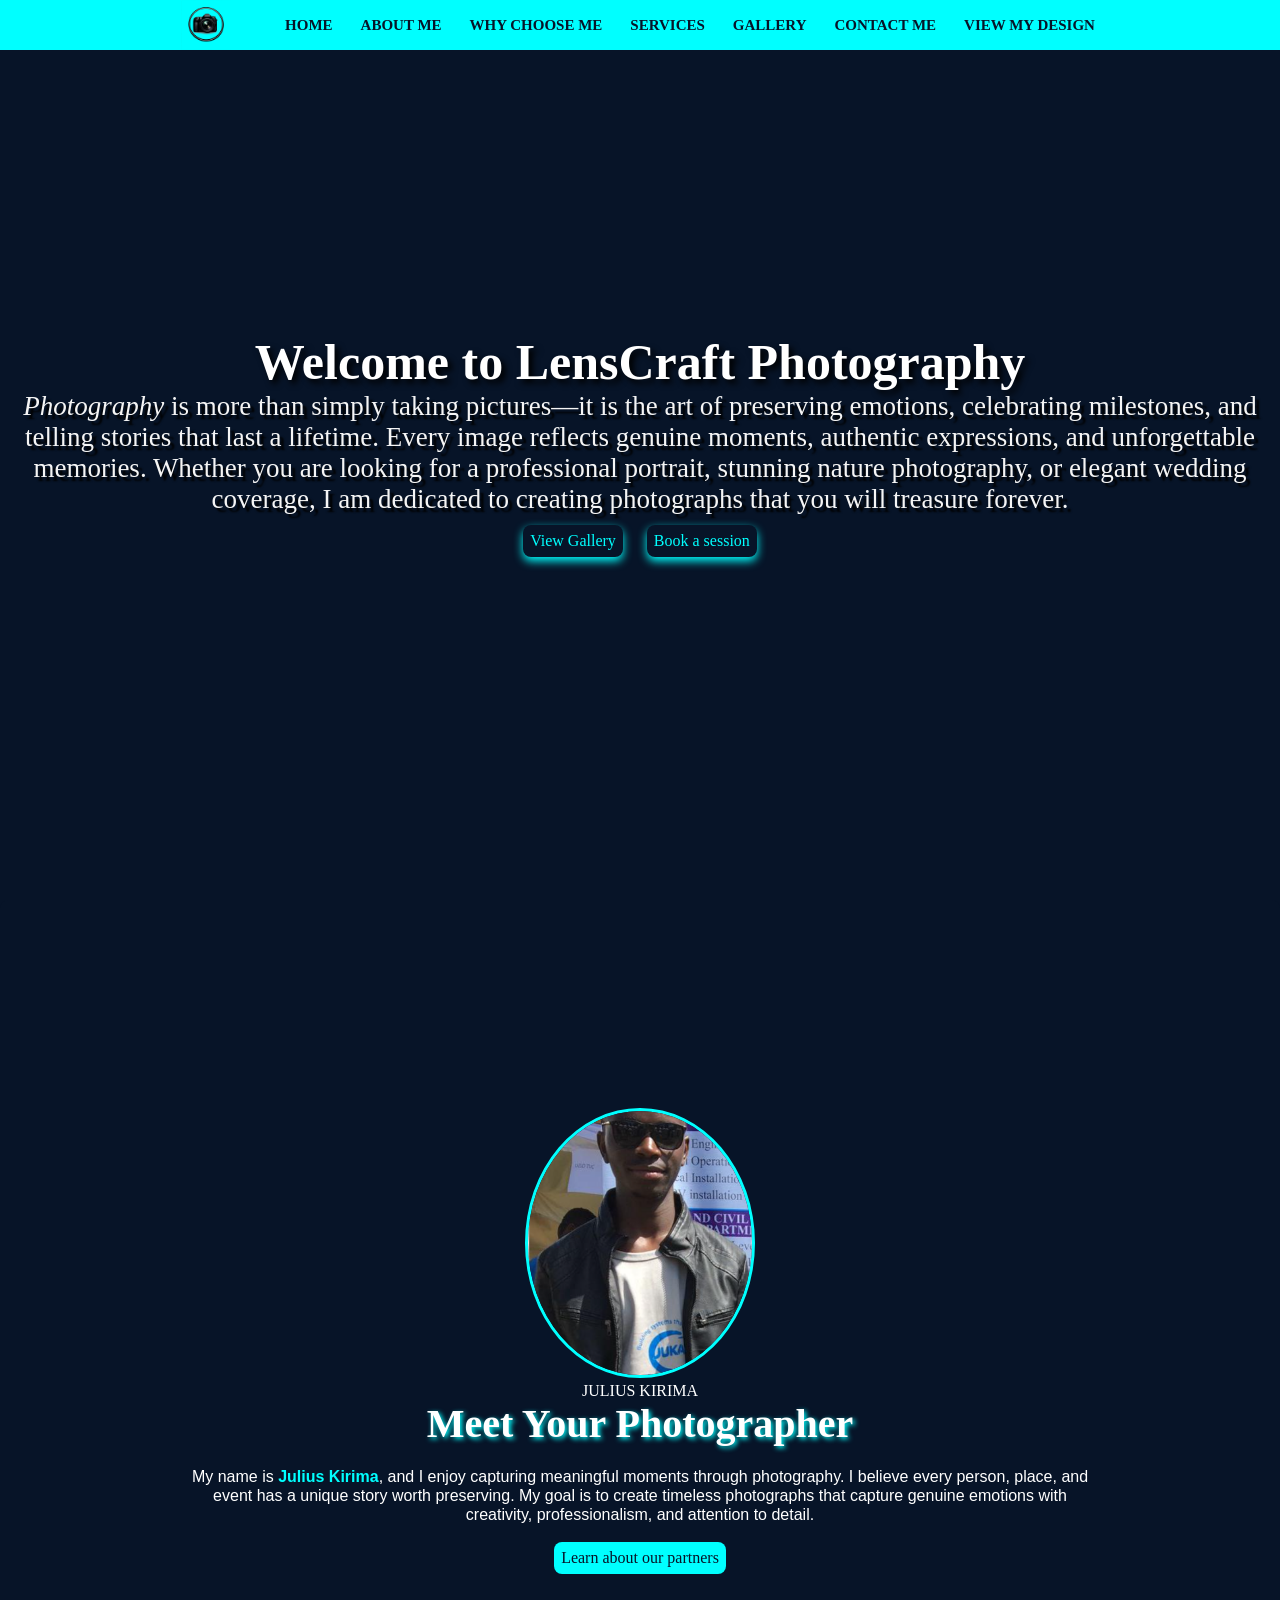
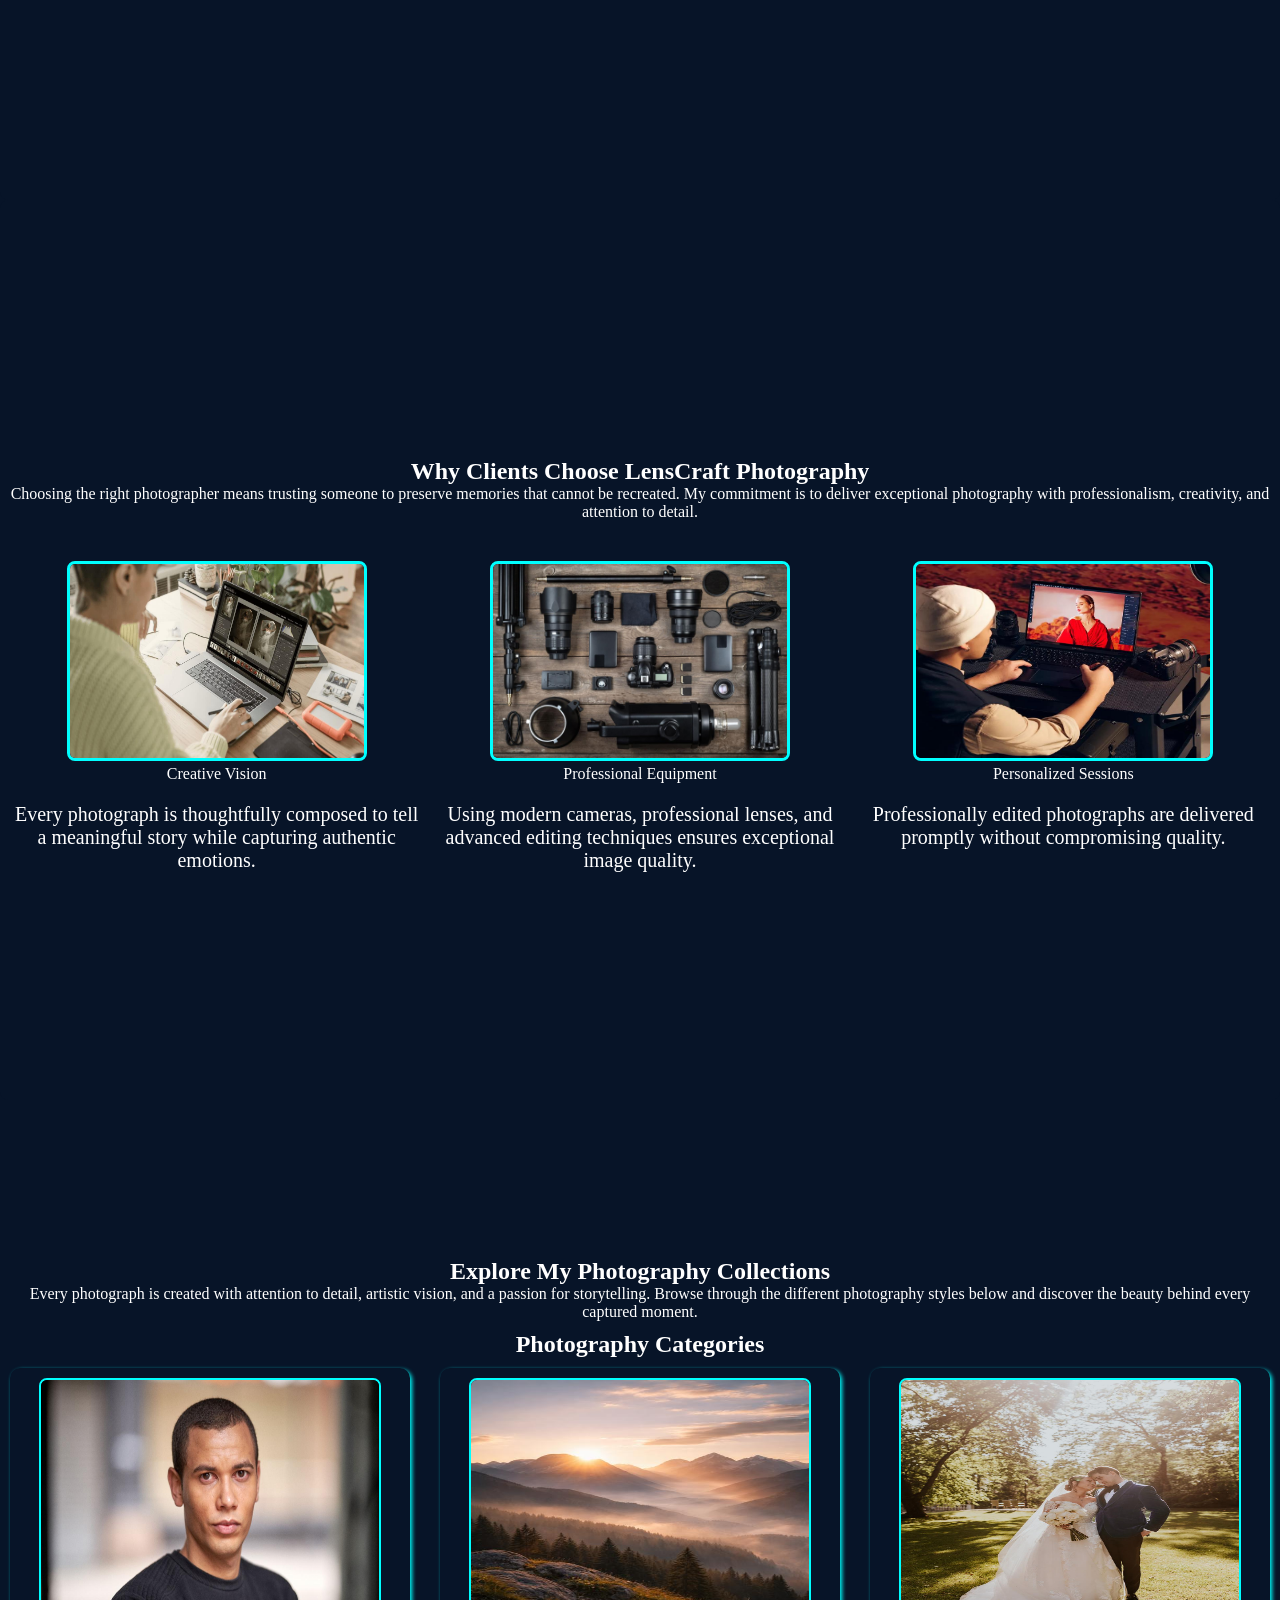
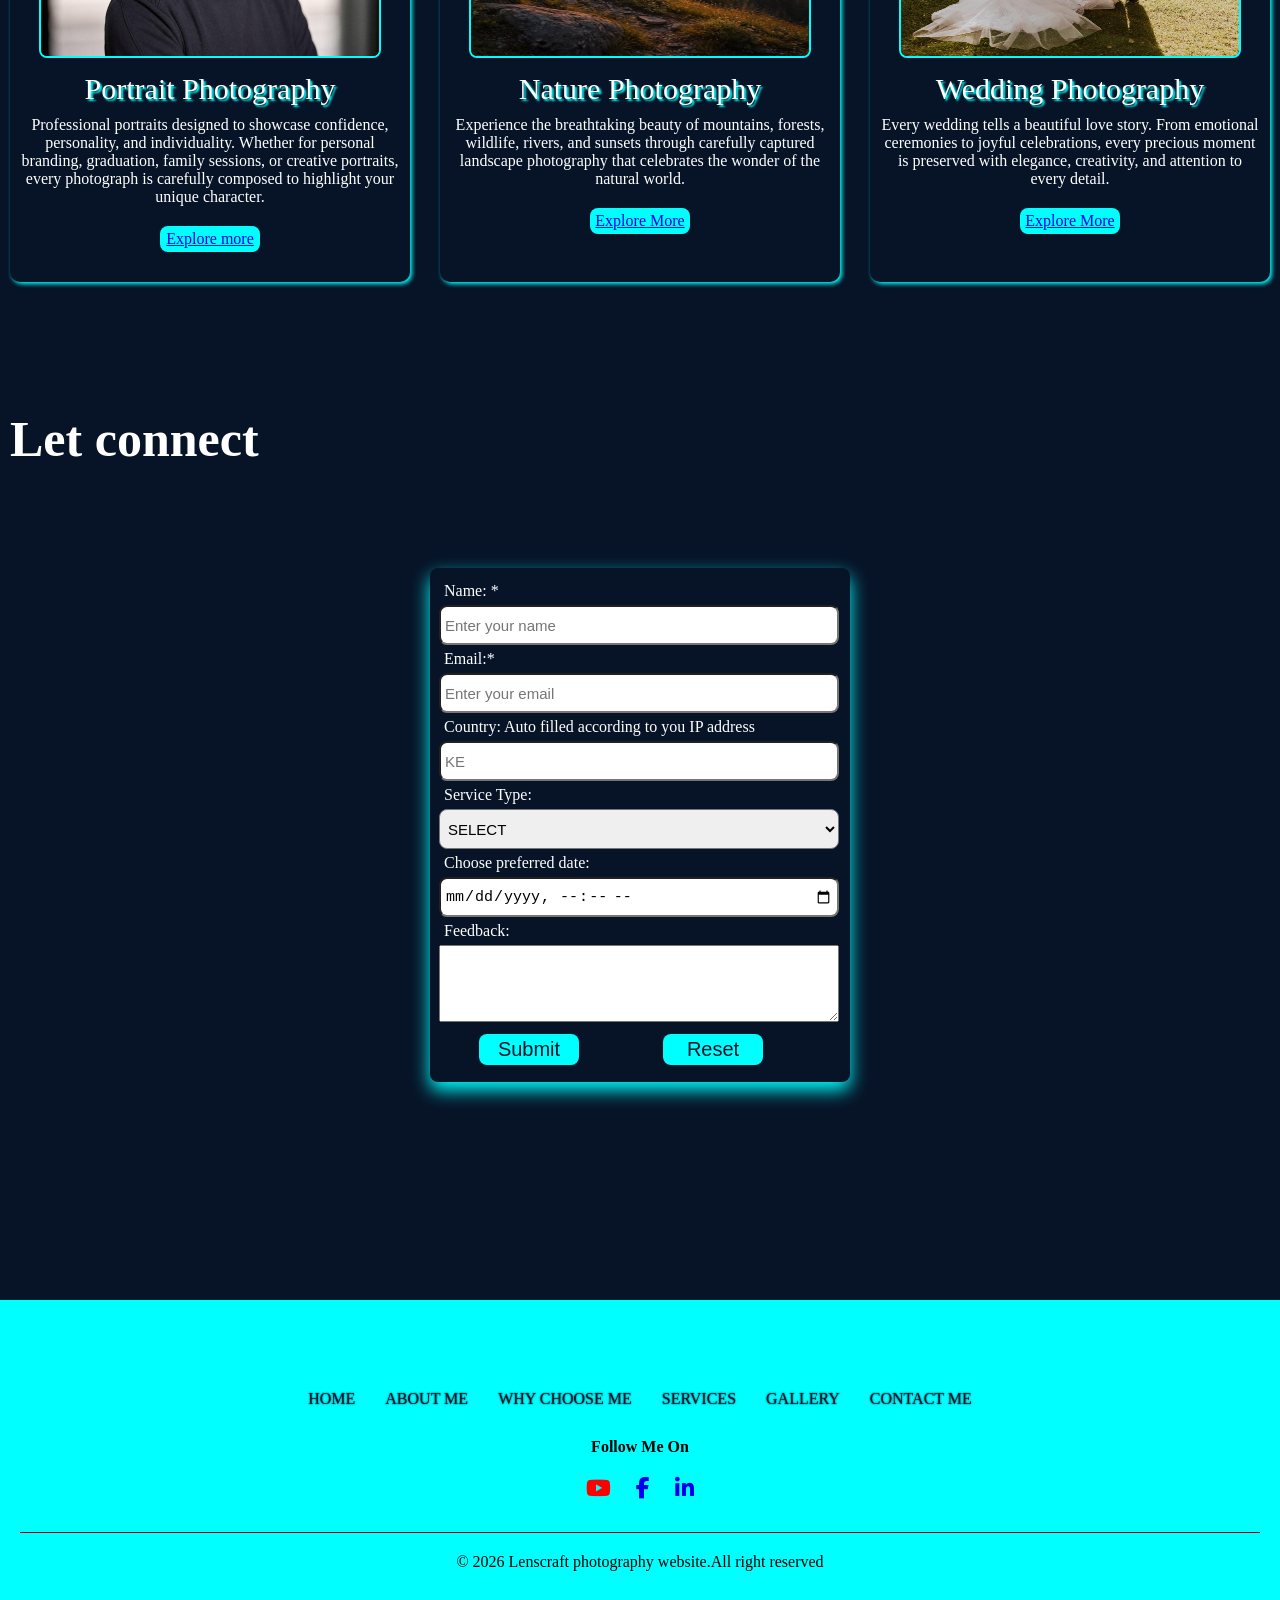
==== commit 01e15dd5: "Add contact form validation  and add more css" ====
--- a/index.html
+++ b/index.html
@@ -247,41 +247,43 @@
                 <h1 class="contact-title">Let connect</h1>
 
                 <div class="contact-form">
-
-                    <label for="name" >Name: <span class="mandatory">*</span></label>
-                    <input type="text" name="name" placeholder="Enter your name">
-
-                    <label for="email">Email:<span class="mandatory">*</span></label>
-                    <input type="email" name="email" placeholder="Enter your email">
-
-                    <label for="country">Country: <span>Auto filled according to you IP address</span></label>
-                    <input type="text" name="country" placeholder="KE" readonly>
-
-                    <label for="service_type">Service Type:</label>
-                    <select name="" id="contact-select">
-                        <option value="">SELECT</option>
-                        <option value="">FOR POTRAIT GALLERY</option>
-                        <option value="">FOR WEDDING GALLERY</option>
-                        <option value="">FOR NATURE GALLERY</option>
-                        <option value="">OTHERS</option>
-                    </select>
-
-                    <label for="date">Choose preferred date:</label>
-                    <input type="datetime-local" name="date">
-
-                    <label for="message">Feedback:</label>
-                    <textarea
-                        name="message"
-                        id="message"
-                        placeholder="Tell me about your photography needs....."
-                        rows="5"
-                        cols="10">
-                    </textarea>
-
-                    <div class="contact-btn">
-                        <button type="submit">Submit</button>
-                    <button type="reset">Reset</button>
-                    </div>
+                    <form >
+
+                        <label for="name" >Name: <span class="mandatory">*</span></label>
+                        <input type="text" name="name" placeholder="Enter your name" required>
+
+                        <label for="email">Email:<span class="mandatory">*</span></label>
+                        <input type="email" name="email" placeholder="Enter your email" required>
+
+                        <label for="country">Country: <span>Auto filled according to you IP address</span></label>
+                        <input type="text" name="country" placeholder="KE" readonly>
+
+                        <label for="service_type">Service Type:</label>
+                        <select name="" id="contact-select">
+                            <option value="">SELECT</option>
+                            <option value="">FOR POTRAIT GALLERY</option>
+                            <option value="">FOR WEDDING GALLERY</option>
+                            <option value="">FOR NATURE GALLERY</option>
+                            <option value="">OTHERS</option>
+                        </select>
+
+                        <label for="date">Choose preferred date:</label>
+                        <input type="datetime-local" name="date" required>
+
+                        <label for="message">Feedback:</label>
+                        <textarea
+                            name="message"
+                            id="message"
+                            placeholder="Tell me about your photography needs....."
+                            rows="5"
+                            cols="10">
+                        </textarea>
+
+                        <div class="contact-btn">
+                            <button type="submit">Submit</button>
+                        <button type="reset">Reset</button>
+                        </div>
+                    </form>
                     
 
                 </div>
--- a/css/styles.css
+++ b/css/styles.css
@@ -177,6 +177,7 @@
 .about-message {
     width: 900px;
     display: inline-block;
+    font-style: normal;
     margin: auto;
     line-height: 1.2;
     margin-top: 20px;
@@ -363,18 +364,22 @@
     justify-content: center;
     
     flex-direction: column;
-    width: 400px;
+    width: 420px;
 
     margin: 100px auto;
+    padding: 9px;
+    border-radius: 8px;
+    box-shadow: 0px 8px 18px var(--secondary-color);
 
     
 }
 
 .contact-form label {
     margin: 5px;
-}
-
-.contact-form input,#contact-select {
+    display: block;
+}
+
+.contact-form input,#contact-select  {
     padding: 4px;
     width: 400px;
     border-radius: 8px;
@@ -382,6 +387,12 @@
     font-size: 15px;
 }
 
+.contact-form textarea{
+    width: 400px;
+    padding: 0;
+}
+
+
 
 .contact-btn {
     margin: 8px auto;
@@ -389,16 +400,26 @@
 }
 
 
+
+
 .contact-btn button {
     padding: 4px;
-    margin: 0 20px;
+    margin: 0 40px;
     width: 100px;
     font-size: 20px;
     background-color: var(--secondary-color);
     color: var(--primary-color);
     border: none;
     border-radius: 8px;
-}
+    
+}
+
+.contact-btn button:hover {
+    cursor: pointer
+    ;
+}
+
+
 
 /* FOOTER */
 
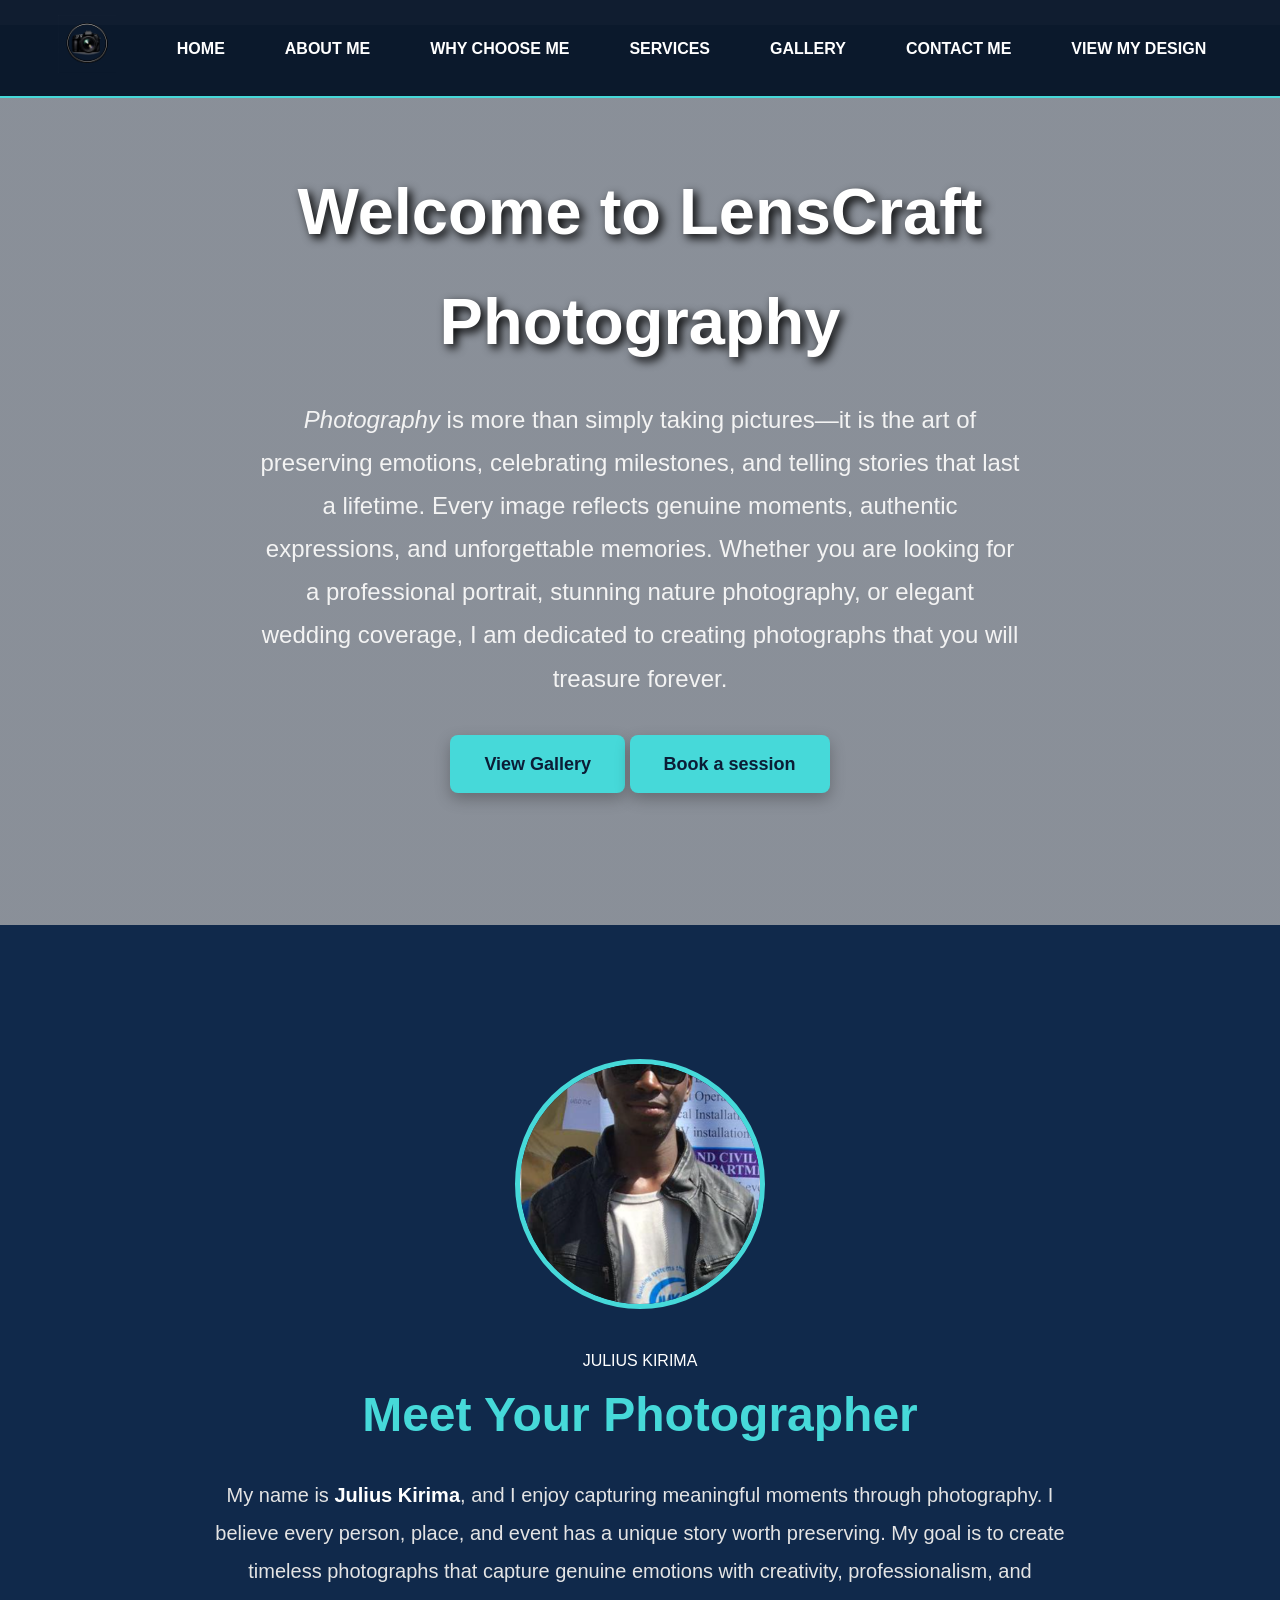
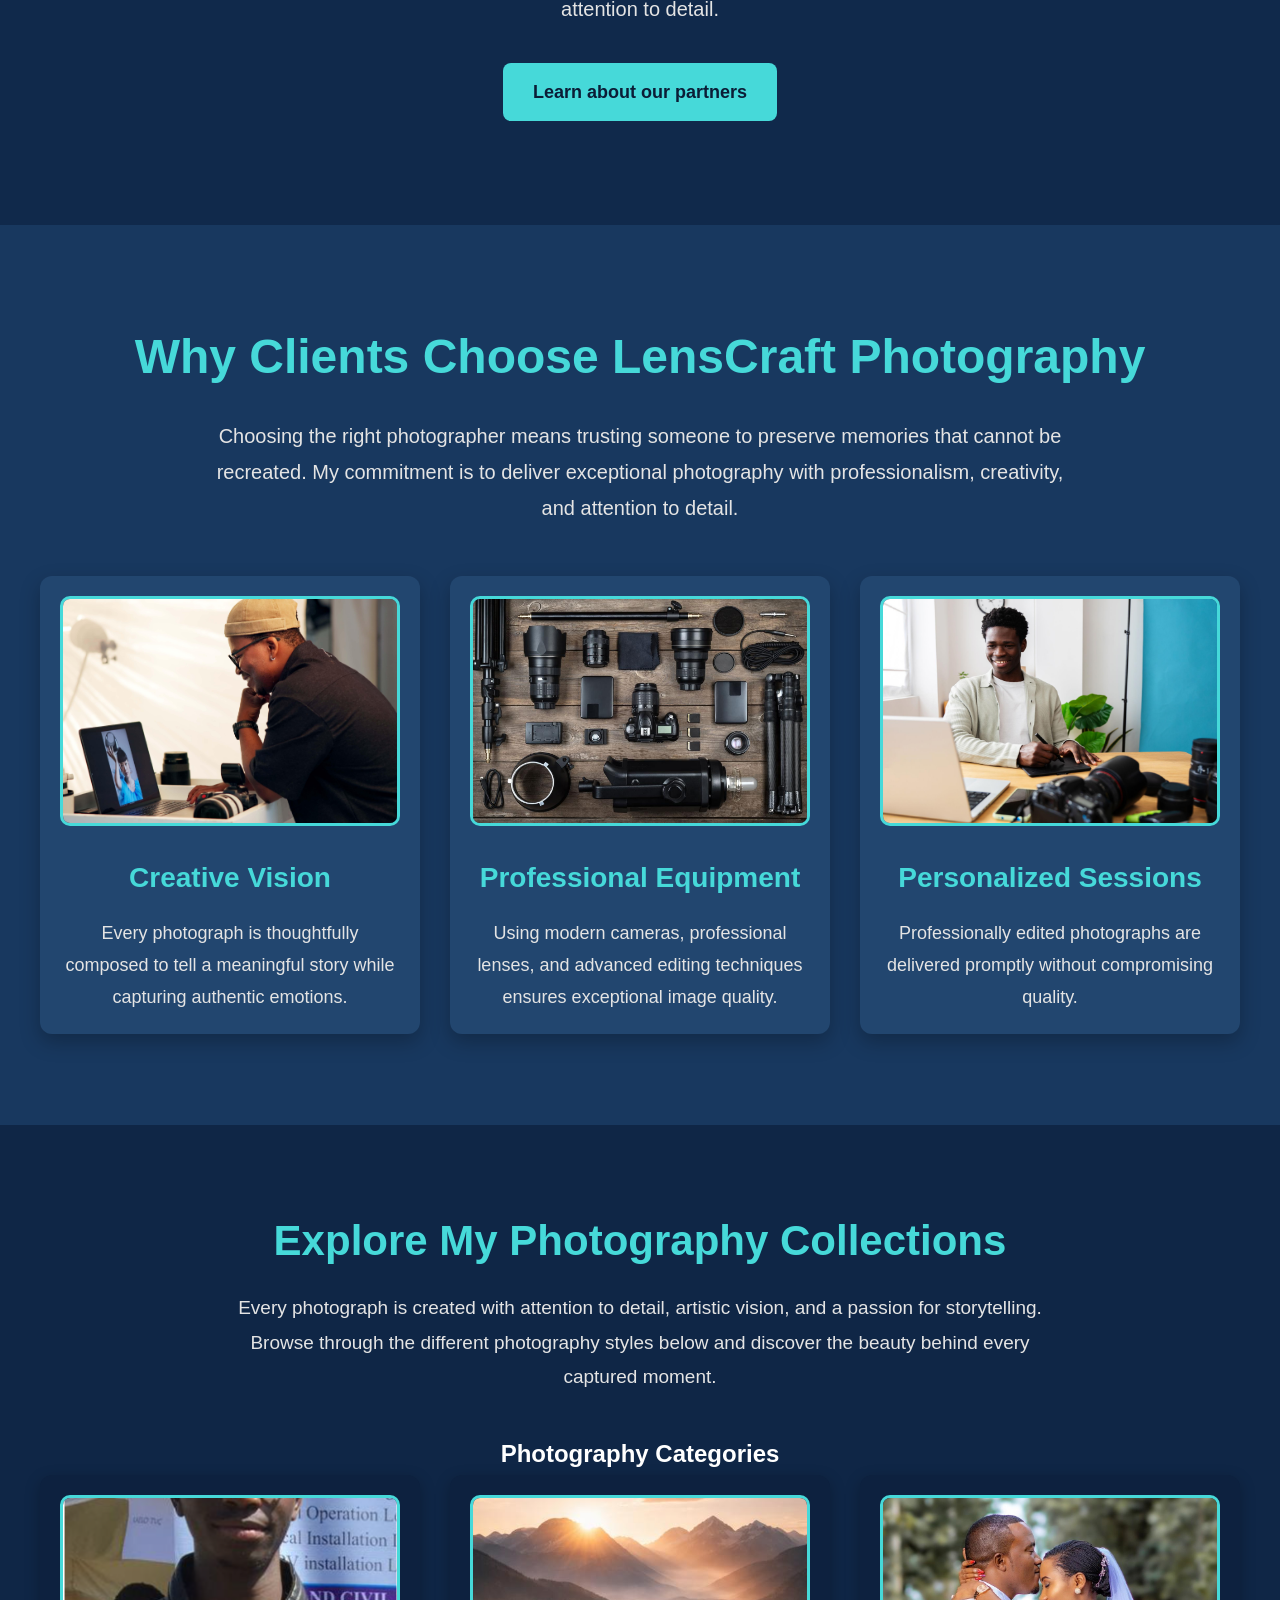
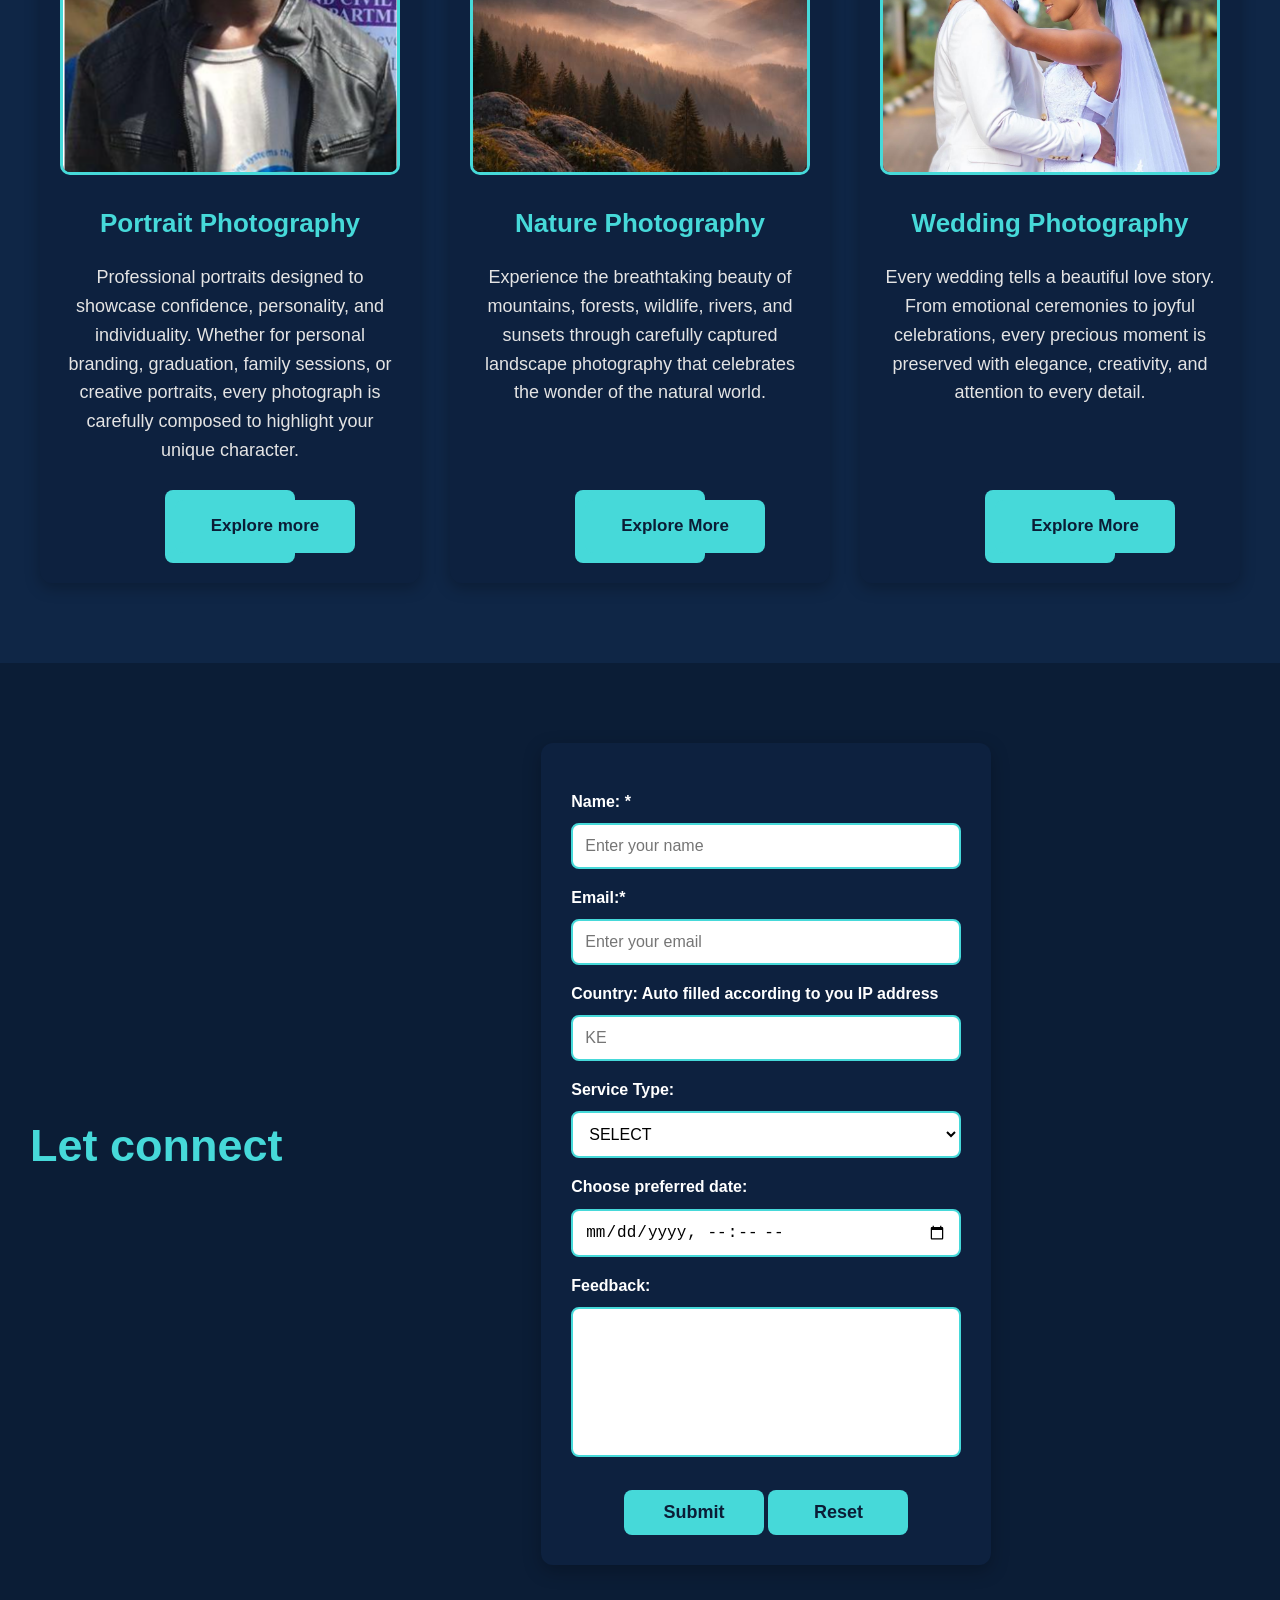
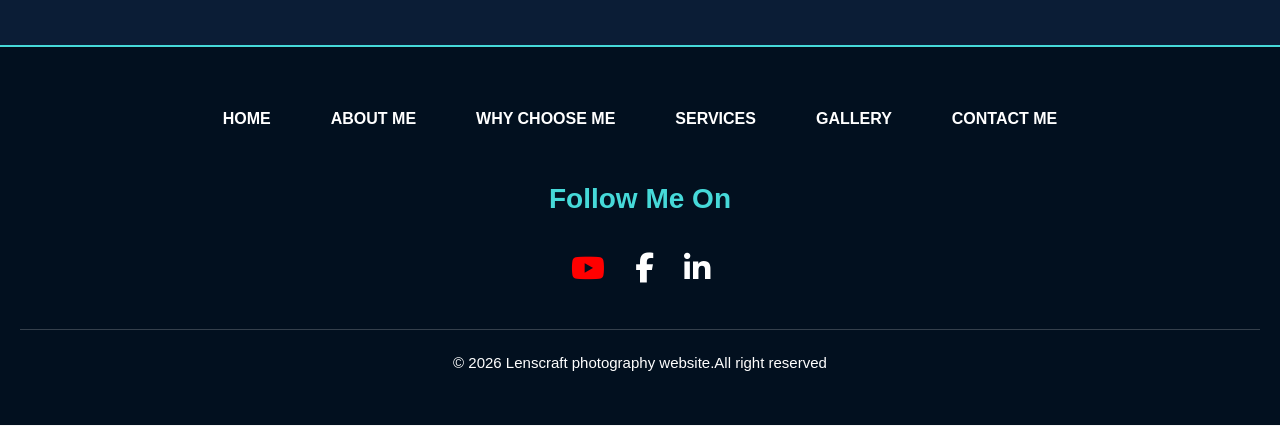
==== commit 1c11bfd6: "Rectify gallery sections exact links in  html file and add Margin on the welcome h1" ====
--- a/index.html
+++ b/index.html
@@ -199,7 +199,7 @@
                                 </p>
 
                                 <div class="services-btn">
-                                    <a href="./gallery.html/#nature">Explore more</a>
+                                    <a href="./gallery.html#portraits">Explore more</a>
                                 </div>
                             
                             </div>
@@ -216,7 +216,7 @@
                                 </p>
 
                                 <div class="services-btn">
-                                    <a href="./gallery.html/#nature">Explore More</a>
+                                    <a href="gallery.html#nature">Explore More</a>
                                 </div>
                             </div>
 
@@ -232,7 +232,7 @@
                                 </p>
 
                                 <div class="services-btn">
-                                    <a href="./gallery.html/#wedding">Explore More</a>
+                                    <a href="./gallery.html#wedding">Explore More</a>
                                 </div>
                             </div>
 
@@ -290,51 +290,7 @@
             </section>
 
 
-            <!-- TODO  UNCOMMENT STATISTICS PART AND IMPLEMENT STYLES AND CHANGE IT LOCATION {ON TOP OF  CONTACT} -->
-
-            <!-- STATISTICS
-
-            <section id="statistics" class="statistics">
-
-                <div class="statistics-card-main">
-
-                    <h1 class="statistics-title">
-                        Photography in Numbers
-                    </h1>
-
-                    <div class="statistics-card-submain">
-
-                        <div class="statistics-card">
-                            <h1 class="statistics-numbers">250+</h1>
-                            <p class="statistics-descri">
-                                Photography Sessions Completed
-                            </p>
-                        </div>
-
-                        <div class="statistics-card">
-                            <h1 class="statistics-numbers">1,200+</h1>
-                            <p class="statistics-descri">
-                                Photos Professionally Edited
-                            </p>
-                        </div>
-
-                        <div class="statistics-card">
-                            <h1 class="statistics-numbers">150+</h1>
-                            <p class="statistics-descri">
-                                Happy Clients
-                            </p>
-                        </div>
-
-                        <div class="statistics-card">
-                            <h1 class="statistics-numbers">8 years</h1>
-                            <p class="statistics-descri">
-                                Professional Experience
-                            </p>
-                        </div>
-
-                    </div>
-                </div>
-            </section> -->
+            
 
             <!-- FOOTER -->
 
@@ -389,4 +345,4 @@
 
     </body>
 
-</html>+</html>
--- a/css/styles.css
+++ b/css/styles.css
@@ -1,590 +1,702 @@
-:root {
-    --secondary-color :aqua;
-    --primary-color:#071428;
-    --bg-color:#ffffff ;
-    --margin:0 auto;
-    --margin-1:0;
-    --padding-1:0;
-}
-
-* {
-    box-sizing: border-box;
-    padding: var(--padding-1);
-    margin: var(--margin-1);
-    
-}
-
-body {
-    background-color: var(--primary-color);
-}
-
-.header {
-    display: flex;
-    background-color: var(--secondary-color);
-    justify-content: center;
-    align-items: center;
-
-    /* FIXED HEADER */
-    position: fixed;
-    top: 0;
-    left: 0;
-    width: 100%;
-    z-index: 1000;
-    
-    
-}
-nav ul {
-    display: flex;
-    gap: 20px;
-}
-
-.logo {
-    width: 50px;
-    height: 50px;
-    margin-right: 50px;
-    float: left;
-}
-
-
-
-nav ul li {
-    list-style-type: none;
-}
-
-nav ul li a {
-    text-decoration: none;
-    padding: 4px;
-    font-size: 15px;
-    color: var(--primary-color);
-    font-weight: 800;
-    
-}
-.footer-nav-links .nav a:hover,
-nav ul li a:hover {
-    background-color: var(--primary-color);
-    color: white;
-    padding: 7px;
-    border-radius: 8px;
-    
-}
-
-
-
-/* MAIN CONTENT */
-.main-container {
-    background-color:var(--primary-color);
-    width: 100%;
+:root{
+    --primary-color:#0b1d36;
+    --secondary-color:#46d9d9;
+    --background-1:#071428;
+    --background-2:#10294b;
+    --background-3:#18385f;
+    --text-color:#ffffff;
+    --paragraph-color:#e4e4e4;
+    --shadow:rgba(0,0,0,.25);
+}
+
+*{
+    margin:0;
+    padding:0;
+    box-sizing:border-box;
+}
+
+html{
+    scroll-behavior:smooth;
+}
+
+body{
+    background:whitesmoke;
+    color:var(--text-color);
+    font-family:Arial,Helvetica,sans-serif;
+    line-height:1.7;
+}
+
+.header{
+    display:flex;
+    justify-content:center;
+    align-items:center;
+    position:fixed;
+    top:0;
+    left:0;
+    width:100%;
+    padding:15px 35px;
+    background:rgba(7,20,40,.96);
+    border-bottom:2px solid var(--secondary-color);
+    z-index:1000;
+}
+
+.logo{
+    width:58px;
+    height:58px;
+    margin-right:45px;
+}
+
+nav ul{
+    display:flex;
+    gap:28px;
+}
+
+nav ul li{
+    list-style:none;
+}
+
+nav ul li a{
+    text-decoration:none;
+    color:white;
+    font-size:16px;
+    font-weight:bold;
+    padding:10px 16px;
+    border-radius:8px;
+}
+
+nav ul li a:hover,
+.footer-nav-links .nav a:hover{
+    background:var(--secondary-color);
+    color:var(--primary-color);
+}
+
+.main-container{
+    width:100%;
 }
 
 /* HOME */
 
-#home {
-    background-image: url(../images/landing-page/landing.webp);
-    height: 100vh;
-    background-size: cover;
-    background-position: center;
-    background-repeat: no-repeat;
-
-    display: flex;
-    justify-content: center;
-    align-items: center;
-    
-}
-
-.home-content {
-    text-align: center;
-    
-}
-
-.home-content h1 {
-    color: #ffffff;
-    font-size: 50px;
-    text-shadow: 4px 4px 6px black;
-
-
-}
-
-.home-content p {
-    color: #f5f5f5;
-    font-size: 27px;
-    text-shadow: 4px 4px 2px black;
-}
-
-
-
-.home-content a {
-    text-decoration: none;
-    color:var(--secondary-color);
-    background-color: var(--primary-color);
-    padding: 7px;
-    border-radius: 8px;
-    display: inline-block;
-    margin: 10px 10px;
-    box-shadow: 0px 4px 10px var(--secondary-color);
-    
-}
-
+#home{
+    background:
+    linear-gradient(rgba(7,20,40,.45),rgba(7,20,40,.45)),
+    url("../images/landing-page/landing.webp");
+    background-size:cover;
+    background-position:center;
+    background-repeat:no-repeat;
+    height:100vh;
+    display:flex;
+    justify-content:center;
+    align-items:center;
+    text-align:center;
+    padding:40px;
+    margin-top: 25PX;
+}
+
+.home-content{
+    width:900px;
+}
+
+.home-content h1{
+    font-size:65px;
+    color:white;
+    margin-bottom:20px;
+    text-shadow:4px 4px 10px black;
+}
+
+.home-content p{
+    width:760px;
+    margin:0 auto 35px;
+    font-size:24px;
+    color:#f3f3f3;
+    line-height:1.8;
+}
+
+.home-content a{
+    display:inline-block;
+    text-decoration:none;
+    background:var(--secondary-color);
+    color:var(--primary-color);
+    padding:14px 34px;
+    border-radius:8px;
+    font-size:18px;
+    font-weight:bold;
+    box-shadow:0 6px 15px var(--shadow);
+}
+
+.home-content a:hover{
+    background:white;
+}
 
 /* ABOUT */
 
-#about {
-    min-height: 100vh;
-    background-color: var(--primary-color);
-    display: flex;
-    justify-content: center;
-    align-items: center;
-    
-    border-radius: 8px;
-    padding: 10px;
-           
-}
-
-.about {
-    text-align: center;
-    color: white;
-    
-}
-
-.author-name {
-    color: var(--secondary-color);
-}
-
-.about-title {
-    font-size: 40px;
-    text-shadow: 2px 2px 5px var(--secondary-color);
-}                    
-
-#about-image {
-    width: 230px;
-    height: 270px;
-    border-radius: 50%;
-    border: 3px solid var(--secondary-color);
-    object-fit: cover;
-}
-
-.about-btn a {
-    display: inline-block;
-    background-color: var(--secondary-color);
-    padding: 7px;
-    border-radius: 8px;
-    margin: 18px 0;
-    text-decoration: none;
-    color: var(--primary-color);
-
-}
-
-
-.about-message {
-    width: 900px;
-    display: inline-block;
-    font-style: normal;
-    margin: auto;
-    line-height: 1.2;
-    margin-top: 20px;
-    font-family: 'Trebuchet MS', 'Lucida Sans Unicode', 'Lucida Grande', 'Lucida Sans', Arial, sans-serif;
-}
-
+#about{
+    min-height:100vh;
+    background:var(--background-2);
+    display:flex;
+    justify-content:center;
+    align-items:center;
+    padding:90px 30px;
+}
+
+.about{
+    width:1100px;
+    text-align:center;
+}
+
+.about-title{
+    font-size:48px;
+    color:var(--secondary-color);
+    margin-bottom:20px;
+}
+
+.author-name{
+    color:white;
+}
+
+#about-image{
+    width:250px;
+    height:250px;
+    object-fit:cover;
+    border-radius:50%;
+    border:5px solid var(--secondary-color);
+    margin:30px 0;
+}
+
+.about-message{
+    width:860px;
+    margin:0 auto;
+    font-size:20px;
+    color:var(--paragraph-color);
+    line-height:1.9;
+}
+
+.about-btn{
+    margin-top:35px;
+}
+
+.about-btn a{
+    display:inline-block;
+    text-decoration:none;
+    background:var(--secondary-color);
+    color:var(--primary-color);
+    padding:14px 30px;
+    border-radius:8px;
+    font-size:18px;
+    font-weight:bold;
+}
+
+.about-btn a:hover{
+    background:white;
+}
 
 /* WHY CHOOSE ME */
 
-#whychooseme {
-    min-height: 100vh;
-    background-color: var(--primary-color);
-    display: flex;
-    justify-content: center;
-    align-items: center;
-    
-    border-radius: 8px;
-    padding: 10px;
-    
-}
-
-.whychooseme {
-    text-align: center;
-    color: white;
-}
-
-.whychooseme-title {
-    margin-top: 30px;
-}
-
-.whychooseme-message {
-    
+#whychooseme{
+    min-height:100vh;
+    background:var(--background-3);
+    display:flex;
+    justify-content:center;
+    align-items:center;
+    padding:90px 30px;
+}
+
+.whychooseme{
+    width:1200px;
+    text-align:center;
+}
+
+.whychooseme-title{
+    font-size:48px;
+    color:var(--secondary-color);
+    margin-bottom:20px;
+}
+
+.whychooseme-message{
+    width:850px;
+    margin:0 auto 50px;
+    color:var(--paragraph-color);
+    font-size:20px;
+    line-height:1.8;
 }
 
 .whychooseme-cards-main{
-    display: grid;
-    grid-template-columns: repeat(auto-fit , minmax(300px, 1fr));
-    gap: 10px;
-    margin-top: 40px;
-    
-    
-
-}
-
-.whychooseme-card {
-
+    display:grid;
+    grid-template-columns:repeat(auto-fit,minmax(320px,1fr));
+    gap:30px;
+}
+
+.whychooseme-card{
+    background:#22466f;
+    border-radius:12px;
+    padding:20px;
+    box-shadow:0 8px 20px rgba(0,0,0,.25);
+
+    display:flex;
+    flex-direction:column;
+    height:100%;
+}
+
+.wcm-image{
+    width:100%;
+    height:230px;
+    object-fit:cover;
+    border-radius:10px;
+    border:3px solid var(--secondary-color);
 }
 
 .whychooseme-card figcaption{
-    
-}
-
-.whychooseme-card-message {
-    font-size: 20px;
-    margin-top: 20px;
-}
-
-.wcm-image {
-    width: 300px;
-    height: 200px;
-    border: 3px solid var(--secondary-color);
-    border-radius: 8px;
-
-}
+    margin:20px 0 15px;
+    color:var(--secondary-color);
+    font-size:28px;
+    font-weight:bold;
+}
+
+.whychooseme-card-message{
+    color:var(--paragraph-color);
+    font-size:18px;
+    line-height:1.8;
+    flex-grow:1;
+}
+
 
 /* SERVICES */
 
-#services {
-
-    min-height: 100vh;
-    background-color: var(--primary-color);
-    display: flex;
-    justify-content: center;
-    align-items: center;
-    
-    
-    padding: 10px;
-
-}
-
-.services {
-
-    text-align: center;
-    color: white;
-
-}
-
-.services-title {
-    
-    margin-top: 40px;
-
-}
-
-.services-message {
-
-    
-}
-
-
-
-.services-cards-main {
-
-    
-
-
-}
-
-.services-cards-title {
-
-    margin: 10px;
-}
-
-.services-card-submain {
-
-    display: grid; 
-    grid-template-columns: repeat(auto-fit , minmax(300px , 1fr));
-    gap: 30px;
-
-}
-
-.services-card {
-
-    padding: 10px;
-    box-shadow: 2px 2px 4px var(--secondary-color);
-    border-radius: 10px;
-
-}
-
-.service-image {
-
-    width:90% ;
-    height: 280px;
-    border-radius:8px ;
-    border: 2px solid var(--secondary-color);
-
-}
-
-.services-card figcaption {
-    margin: 10px;
-    font-size: 30px;
-    text-shadow: 2px 2px 2px var(--secondary-color);
-
-}
-
-.services-card-message {
-
-}
-
-.services-btn {
-    background-color: var(--secondary-color);
-    width: 100px;
-    padding: 4px;
-    margin: 20px auto;
-    border-radius: 8px;
-
+#services{
+    min-height:100vh;
+    background:#0f2646;
+    display:flex;
+    justify-content:center;
+    align-items:center;
+    padding:90px 30px;
+}
+
+.services{
+    width:1250px;
+    text-align:center;
+}
+
+.services-title{
+    font-size:48px;
+    color:var(--secondary-color);
+    margin-bottom:20px;
+}
+
+.services-message{
+    width:880px;
+    margin:0 auto 50px;
+    color:var(--paragraph-color);
+    font-size:20px;
+    line-height:1.8;
+}
+
+.services-card-submain{
+    display:grid;
+    grid-template-columns:repeat(auto-fit,minmax(320px,1fr));
+    gap:35px;
+}
+
+.services-card{
+    background:#21476f;
+    border-radius:12px;
+    padding:18px;
+    box-shadow:0 8px 20px rgba(0,0,0,.25);
+
+    display:flex;
+    flex-direction:column;
+    height:100%;
+}
+
+.service-image{
+    width:100%;
+    height:250px;
+    object-fit:contain;
+    border-radius:8px;
+    border:3px solid var(--secondary-color);
+}
+
+.services-card figcaption{
+    margin:18px 0;
+    color:var(--secondary-color);
+    font-size:28px;
+    font-weight:bold;
+}
+
+.services-card-message{
+    color:var(--paragraph-color);
+    font-size:18px;
+    line-height:1.8;
+
+    flex-grow:1;
+    min-height:170px;
+}
+
+.services-btn{
+    margin-top:auto;
+    text-align:center;
+}
+
+.services-btn a{
+    display:inline-block;
+    width:180px;
+    padding:12px 0;
+    background:var(--secondary-color);
+    color:var(--primary-color);
+    text-decoration:none;
+    font-size:17px;
+    font-weight:bold;
+    border-radius:8px;
+}
+
+.services-btn a:hover{
+    background:white;
+}
+
+/* SERVICES */
+
+#services{
+    min-height:100vh;
+    display:flex;
+    justify-content:center;
+    align-items:center;
+    padding:80px 30px;
+}
+
+.services{
+    width:1200px;
+    text-align:center;
+}
+
+.services-title{
+    font-size:42px;
+    color:var(--secondary-color);
+    margin-bottom:15px;
+}
+
+.services-message{
+    width:850px;
+    margin:0 auto 40px;
+    font-size:19px;
+}
+
+.services-card-submain{
+    display:grid;
+    grid-template-columns:repeat(auto-fit,minmax(300px,1fr));
+    gap:30px;
+}
+
+.services-card{
+    background:#0d213f;
+    padding:20px;
+    border-radius:12px;
+    box-shadow:0 5px 15px var(--shadow);
+}
+
+.service-image{
+    width:100%;
+    height:280px;
+    object-fit:cover;
+    border-radius:10px;
+}
+
+.services-card figcaption{
+    margin:18px 0;
+    font-size:26px;
+    color:var(--secondary-color);
+    font-weight:bold;
+}
+
+.services-card-message{
+    font-size:18px;
+    line-height:1.6;
+}
+
+.services-btn{
+    width:130px;
+    margin:25px auto 0;
+    padding:10px;
+    background:var(--secondary-color);
+    color:var(--primary-color);
+    border-radius:8px;
+    font-weight:bold;
 }
 
 /* CONTACT */
 
-#contact {
-
-    min-height: 100vh;
-    background-color: var(--primary-color);
-    /* display: flex;
-    justify-content: center;
-    align-items: center; */
-    
-    
-    
-    padding: 10px;
-
-}
-
-.contact-title {
-    margin: 0 auto;
-    font-size: 50px;
-    color: white;
-}
-
-.contact-form {
-
-    color: white;
-    display: flex;
-    justify-content: center;
-    
-    flex-direction: column;
-    width: 420px;
-
-    margin: 100px auto;
-    padding: 9px;
-    border-radius: 8px;
-    box-shadow: 0px 8px 18px var(--secondary-color);
-
-    
-}
-
-.contact-form label {
-    margin: 5px;
-    display: block;
-}
-
-.contact-form input,#contact-select  {
-    padding: 4px;
-    width: 400px;
-    border-radius: 8px;
-    height: 40px;
-    font-size: 15px;
-}
-
+#contact{
+    min-height:100vh;
+    display:flex;
+    justify-content:center;
+    align-items:center;
+    padding:80px 30px;
+    background:var(--primary-color);
+}
+
+.contact{
+    width:100%;
+    text-align:center;
+}
+
+.contact-title{
+    font-size:45px;
+    color:var(--secondary-color);
+    margin-bottom:15px;
+}
+
+.contact-message{
+    width:700px;
+    margin:0 auto 40px;
+    font-size:19px;
+    color:white;
+}
+
+.contact-form{
+    width:450px;
+    margin:0 auto;
+    background:#0d213f;
+    padding:30px;
+    border-radius:12px;
+    box-shadow:0 6px 18px var(--shadow);
+}
+
+.contact-form label{
+    display:block;
+    text-align:left;
+    margin-bottom:8px;
+    margin-top:15px;
+    font-weight:bold;
+}
+
+.contact-form input,
+#contact-select,
 .contact-form textarea{
-    width: 400px;
-    padding: 0;
-}
-
-
-
-.contact-btn {
-    margin: 8px auto;
-    
-}
-
-
-
-
-.contact-btn button {
-    padding: 4px;
-    margin: 0 40px;
-    width: 100px;
-    font-size: 20px;
-    background-color: var(--secondary-color);
-    color: var(--primary-color);
-    border: none;
-    border-radius: 8px;
-    
-}
-
-.contact-btn button:hover {
-    cursor: pointer
-    ;
-}
-
-
+    width:100%;
+    border:2px solid var(--secondary-color);
+    border-radius:8px;
+    padding:12px;
+    font-size:16px;
+    background:white;
+    color:black;
+}
+
+.contact-form textarea{
+    height:150px;
+    resize:none;
+}
+
+.contact-btn{
+    text-align:center;
+    margin-top:25px;
+}
+
+.contact-btn button{
+    width:140px;
+    padding:12px;
+    border:none;
+    border-radius:8px;
+    background:var(--secondary-color);
+    color:var(--primary-color);
+    font-size:18px;
+    font-weight:bold;
+    cursor:pointer;
+}
+
+.contact-btn button:hover{
+    background:white;
+}
 
 /* FOOTER */
 
-.footer-main {
-    min-height: 40vh;
-    background-color: aqua;
-    display: flex;
-    flex-direction: column;
-    justify-content: center;
-    align-items: center;
-    gap: 30px;
-    padding: 50px 20px;
-    
-}
-
-.footer-nav-links .nav {
-    display: flex;
-    gap: 30px;
-    justify-content: center;
-    flex-wrap: wrap;
-    
-}
-
-.footer-nav-links .nav a {
-    text-decoration: none;
-    color: var(--primary-color);
-    text-shadow: 0px 0px 2px var(--primary-color);
-    
-}
-
-.footer-nav-links .nav a:hover {
-    padding: 1px;
-    margin: 0;
-}
-
-.socials {
-    text-align: center;
-}
-
-.socials {
-    text-align: center;
-}
-
-.socials-title {
-    margin-bottom: 20px;
-}
-
-.social-links {
-    display: flex;
-    justify-content: center;
-    gap: 25px;
-}
-
-.social-links a {
-
-    
-   
-    font-size: 22px;
-    transition: 0.3s ease;
-}
-
-.fa-youtube {
-    color: red;
-}
-
-.copyrights {
-    text-align: center;
-    width: 100%;
-    border-top: 1px solid var(--primary-color);
-    padding-top: 20px;
-}
-
+.footer-main{
+    background:#02101f;
+    color:white;
+    display:flex;
+    flex-direction:column;
+    justify-content:center;
+    align-items:center;
+    gap:35px;
+    padding:50px 20px;
+    border-top:2px solid var(--secondary-color);
+}
+
+.footer-nav-links .nav{
+    display:flex;
+    gap:30px;
+    list-style:none;
+}
+
+.footer-nav-links .nav a{
+    color:white;
+    text-decoration:none;
+    font-weight:bold;
+    padding:8px 15px;
+    border-radius:8px;
+}
+
+.socials{
+    text-align:center;
+}
+
+.socials-title{
+    color:var(--secondary-color);
+    margin-bottom:20px;
+    font-size:28px;
+}
+
+.social-links{
+    display:flex;
+    justify-content:center;
+    gap:30px;
+}
+
+.social-links a{
+    color:white;
+    font-size:30px;
+    text-decoration:none;
+}
+
+.social-links a:hover{
+    color:var(--secondary-color);
+}
+
+.fa-facebook{
+    color:#1877f2;
+}
+
+.fa-instagram{
+    color:#e1306c;
+}
+
+.fa-whatsapp{
+    color:#25d366;
+}
+
+.fa-youtube{
+    color:red;
+}
+
+.copyrights{
+    width:100%;
+    text-align:center;
+    border-top:1px solid rgba(255,255,255,.2);
+    padding-top:20px;
+    font-size:15px;
+}
 
 /* GALLERY */
 
-
-
-
+.gallery-title{
+    color:var(--secondary-color);
+    text-align:center;
+    font-size:45px;
+    margin:120px 0 20px;
+}
+
+.gallery-message{
+    width:800px;
+    margin:0 auto 40px;
+    text-align:center;
+    font-size:20px;
+    color:white;
+}
 
 .portraits,
 .nature,
-.wedding {
-    display: grid;
-    grid-template-columns: repeat(auto-fit, minmax(280px, 1fr));
-    gap: 20px;
-    margin-bottom: 70px;
-    margin-top: 90px;
-}
-
+.wedding{
+    width:1200px;
+    margin:70px auto;
+    display:grid;
+    grid-template-columns:repeat(auto-fit,minmax(280px,1fr));
+    gap:25px;
+}
 
 .portraits-image-cards,
 .nature-image-cards,
-.wedding-image-cards {
-    
-    overflow: hidden;
-    border-radius: 15px;
-    cursor: pointer;
-    box-shadow: 0 5px 10px var(--secondary-color);
-}
-
+.wedding-image-cards{
+    overflow:hidden;
+    border-radius:12px;
+    background:#0d213f;
+    box-shadow:0 6px 18px var(--shadow);
+    padding:12px;
+}
 
 .portraits-image-cards img,
 .nature-image-cards img,
-.wedding-image-cards img {
-    width: 100%;
-    height: 350px;
-    object-fit: cover;
-    
-}
-
+.wedding-image-cards img{
+    width:100%;
+    height:350px;
+    object-fit:cover;
+    border-radius:10px;
+}
+
+.portraits-image-cards h3,
+.nature-image-cards h3,
+.wedding-image-cards h3{
+    text-align:center;
+    color:var(--secondary-color);
+    margin:15px 0 8px;
+}
+
+.portraits-image-cards p,
+.nature-image-cards p,
+.wedding-image-cards p{
+    text-align:center;
+    color:white;
+    line-height:1.5;
+}
 
 /* PROJECT DESIGN */
 
-.design-main {
-    min-height: 100vh;
-    background-color: var(--primary-color);
-    color: white;
-    padding: 50px 20px;
+.design-main{
+    background:var(--primary-color);
+    color:white;
+    min-height:100vh;
+    padding:120px 30px 60px;
 }
 
 .design-section,
 .design-notes,
-.development-steps {
-    width: 1100px;
-    margin: 0 auto 50px;
-    text-align: center;
+.development-steps{
+    width:1100px;
+    margin:0 auto 60px;
+    text-align:center;
 }
 
 .design-section h1,
 .design-notes h2,
-.development-steps h2 {
-    margin-bottom: 20px;
-    color: var(--secondary-color);
-}
-
-.design-section p {
-    width: 800px;
-    margin: 0 auto 30px;
-    line-height: 1.2;
-    font-size: 21px;
-}
-
-.design-image {
-    width: 80%;
-    
-    border: 4px solid var(--secondary-color);
-    border-radius: 10px;
-    box-shadow: 0 8px 20px var(--secondary-color);
-}
-
-.design-notes ul,.development-steps ol {
-    width: 700px;
-    margin: 30px auto;
-    text-align: left;
-    
-    font-size: 20px;
-    background: rgba(255,255,255,.05);
-    padding: 30px 50px;
-    border-left: 5px solid var(--secondary-color);
-    border-radius: 8px;
+.development-steps h2{
+    color:var(--secondary-color);
+    margin-bottom:20px;
+    font-size:38px;
+}
+
+.design-section p{
+    width:850px;
+    margin:0 auto 35px;
+    font-size:20px;
+    line-height:1.8;
+}
+
+.design-image{
+    width:100%;
+    border-radius:12px;
+    border:4px solid var(--secondary-color);
+    box-shadow:0 8px 20px var(--shadow);
+}
+
+.design-notes ul,
+.development-steps ol{
+    width:800px;
+    margin:35px auto;
+    background:#0d213f;
+    border-left:5px solid var(--secondary-color);
+    border-radius:10px;
+    padding:35px 45px;
+    text-align:left;
+    font-size:19px;
+    line-height:1.8;
 }
 
 .design-notes li,
-.development-steps li {
-    margin-bottom: 10px;
-}
-
-
+.development-steps li{
+    margin-bottom:15px;
+}
